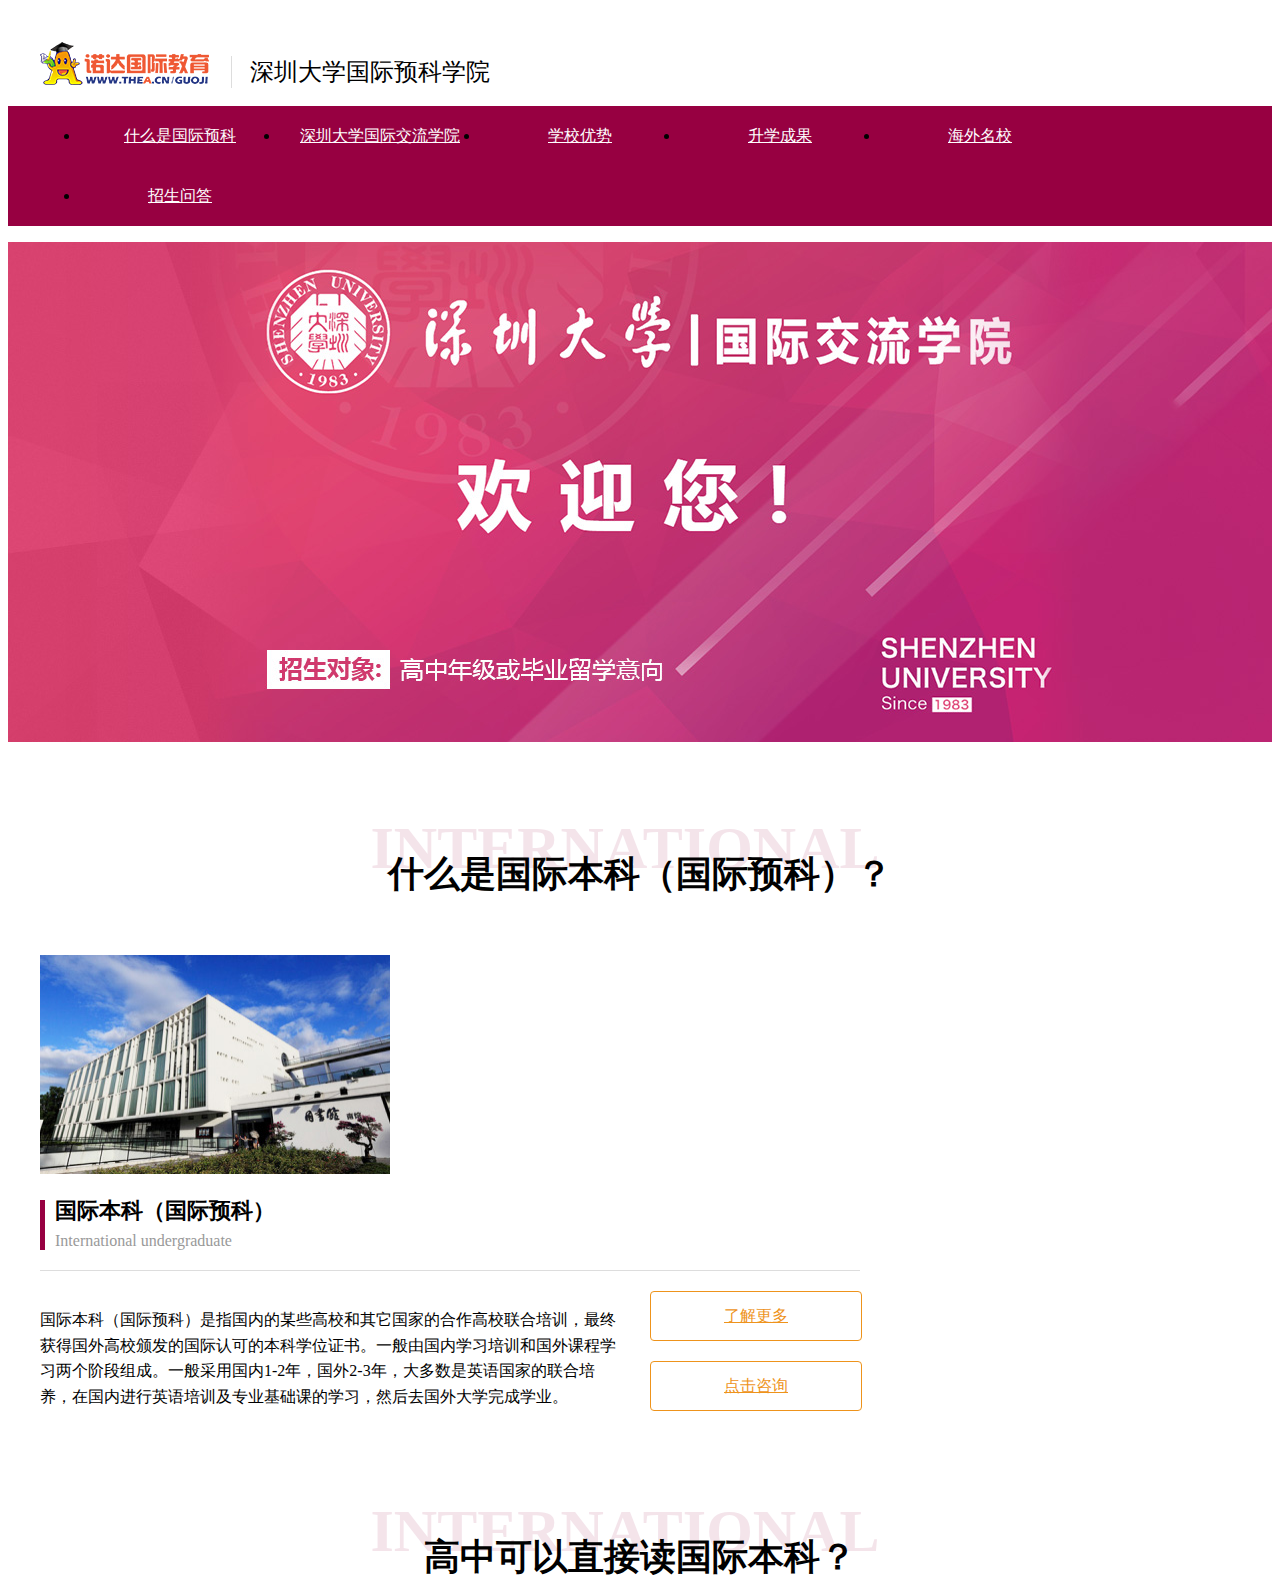
==== index.html @ 405f4e69 "first commit" ====
<!DOCTYPE html>
<html lang="en">

<head>
  <meta charset="UTF-8">
  <meta http-equiv="X-UA-Compatible" content="IE=edge,chrome=1" />
  <meta name="renderer" content="webkit" />
  <title>深圳大学国际预科学院</title>

  <link rel="stylesheet" type="text/css" href="https://img.thea.cn/public/css/base.css">
  <link rel="stylesheet" href="css/index.css">

</head>

<body>
  <div class="header defaults_dataid" data-id="2-0-30-0-0-0-1-深圳MBA研修">
    <div class="wrap">
      <h1 class="h1">
        <img src="images/logo.png" alt="诺达">
      </h1>
      <span class="sublogo">深圳大学国际预科学院</span>
    </div>
  </div>
  <div class="nav">
    <div class="wrap">
      <ul>
        <li><a href="">什么是国际预科</a></li>
        <li><a href="">深圳大学国际交流学院</a></li>
        <li><a href="">学校优势</a></li>
        <li><a href="">升学成果</a></li>
        <li><a href="">海外名校</a></li>
        <li><a href="">招生问答</a></li>
      </ul>
    </div>
  </div>
  <div class="banner">
    <a href="javascript:void(0)" onclick="ECHATCustomMiniChat()" 
    style="background: url(images/banner.jpg) center;"></a>
  </div>
  <div class="intro wrap">
    <div class="title">
      <div class="en">INTERNATIONAL</div>
      <div class="cn">什么是国际本科（国际预科）？</div>
    </div>
    <div class="i-cont">
      <div class="fl">
        <img src="images/bg_1.jpg" alt="简介" class="bg">
      </div>
      <div class="fr">
        <div class="c-name">
          <p>国际本科（国际预科）</p>
          <span>International undergraduate</span>
        </div>
        <div class="c-detail">
          <p>
            国际本科（国际预科）是指国内的某些高校和其它国家的合作高校联合培训，最终获得国外高校颁发的国际认可的本科学位证书。一般由国内学习培训和国外课程学习两个阶段组成。一般采用国内1-2年，国外2-3年，大多数是英语国家的联合培养，在国内进行英语培训及专业基础课的学习，然后去国外大学完成学业。
          </p>
          <div class="btn-wrap">
            <a href="">了解更多</a>
            <a href="">点击咨询</a>
          </div>
        </div>
      </div>
    </div>
  </div>
  <div class="edu wrap">
    <div class="title">
      <div class="en">INTERNATIONAL</div>
      <div class="cn">高中可以直接读国际本科？</div>
    </div>
  </div>
</body>

</html>
---- css/index.css ----
input, select { font-family: "Microsoft YaHei"; border: 0; }

input[type="submit"] { cursor: pointer; font-family: "Microsoft YaHei"; }

input[type="text"], select { appearance: none; -moz-appearance: none; -webkit-appearance: none; }
input[type="text"]::-webkit-input-placeholder, select::-webkit-input-placeholder { color: #999; font-size: inherit; }
input[type="text"]:-moz-placeholder, select:-moz-placeholder { color: #999; font-size: inherit; }
input[type="text"]::-moz-placeholder, select::-moz-placeholder { color: #999; font-size: inherit; }
input[type="text"]:-ms-input-placeholder, select:-ms-input-placeholder { color: #999; font-size: inherit; }

p { line-height: 1.6; }

.nav ul, .intro .i-cont { zoom: 1; }
.nav ul:after, .intro .i-cont:after { clear: both; }
.nav ul:before, .intro .i-cont:before, .nav ul:after, .intro .i-cont:after { content: ""; display: table; }

.h1, .sublogo { display: inline-block; *zoom: 1; *display: inline; }

body { font-size: 16px; }

.wrap { width: 1200px; margin: 0 auto; }

.header { height: 82px; }

.h1 { padding-top: 13px; vertical-align: middle; }

.sublogo { margin-top: 22px; margin-left: 18px; padding-left: 18px; font-size: 24px; border-left: 1px solid #ddd; vertical-align: middle; }

.nav { background: #970041; }
.nav li { float: left; }
.nav a { display: block; width: 200px; height: 60px; line-height: 60px; color: #fff; text-align: center; }
.nav a:hover { background-color: #b60b55; }

.banner a { display: block; height: 500px; }

.title { position: relative; height: 67px; font-weight: bold; text-align: center; }
.title .en { padding-right: 30px; font-size: 60px; line-height: 40px; color: #970041; opacity: 0.1; }
.title .cn { position: absolute; left: 0; right: 0; top: 28px; margin: auto; font-size: 36px; line-height: 36px; }

.btn-wrap { height: 48px; line-height: 48px; font-size: 16px; text-align: center; }
.btn-wrap a { color: #ee931b; }
.btn-wrap a:hover { background-color: #ee931b; color: #fff; }

.intro { padding: 86px 0; }
.intro .i-cont { padding-top: 60px; }
.intro .i-cont .bg { width: 350px; height: 219px; margin-right: 30px; }
.intro .i-cont .fr { width: 820px; }
.intro .i-cont .c-name { padding-left: 10px; border-left: 5px solid #970041; }
.intro .i-cont .c-name p { font-size: 22px; line-height: 22px; margin-bottom: 10px; font-weight: bold; }
.intro .i-cont .c-name span { line-height: 16px; color: #999999; }
.intro .i-cont .c-detail { padding-top: 20px; margin-top: 20px; border-top: 1px solid #ddd; }
.intro .i-cont .c-detail p { float: left; width: 576px; }
.intro .i-cont .c-detail .btn-wrap { float: right; width: 210px; }
.intro .i-cont .c-detail .btn-wrap a { display: block; width: 100%; margin-bottom: 20px; border-radius: 4px; border: solid 1px #ee931b; }

/*# sourceMappingURL=index.css.map */
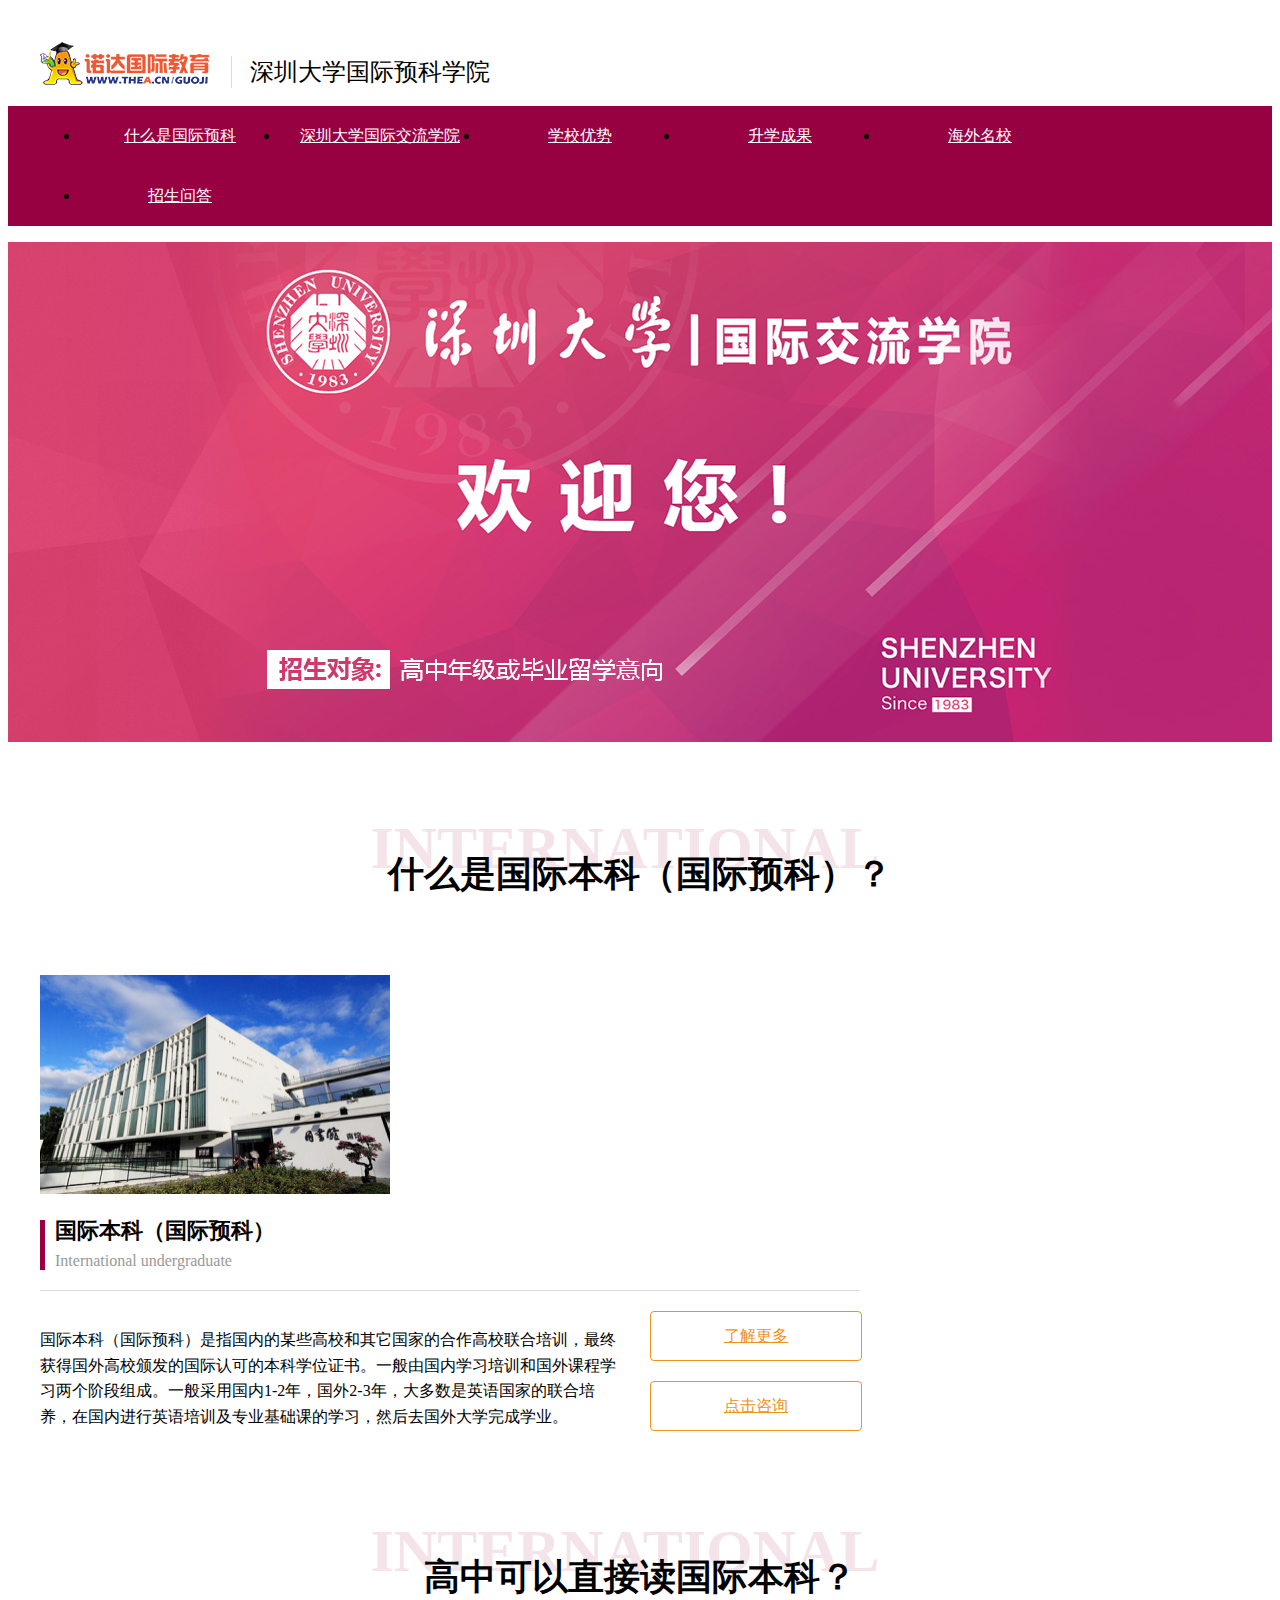
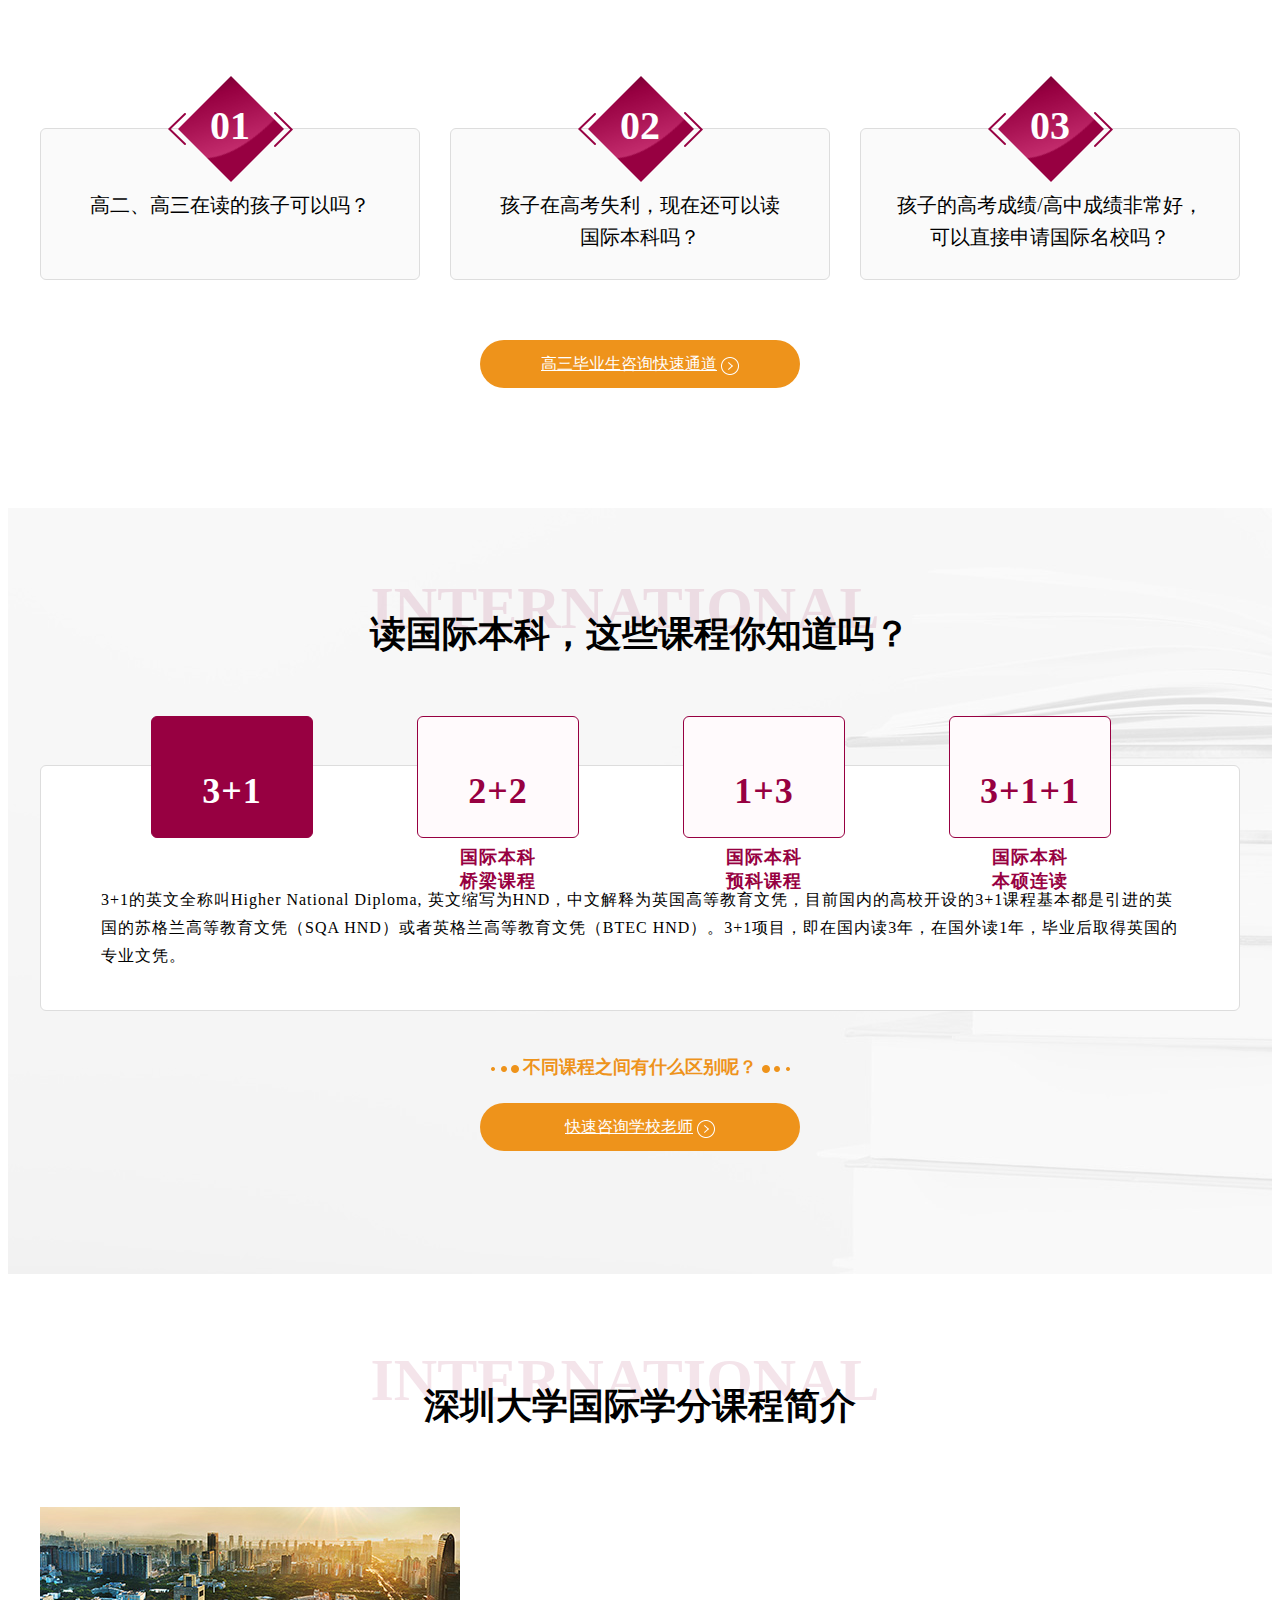
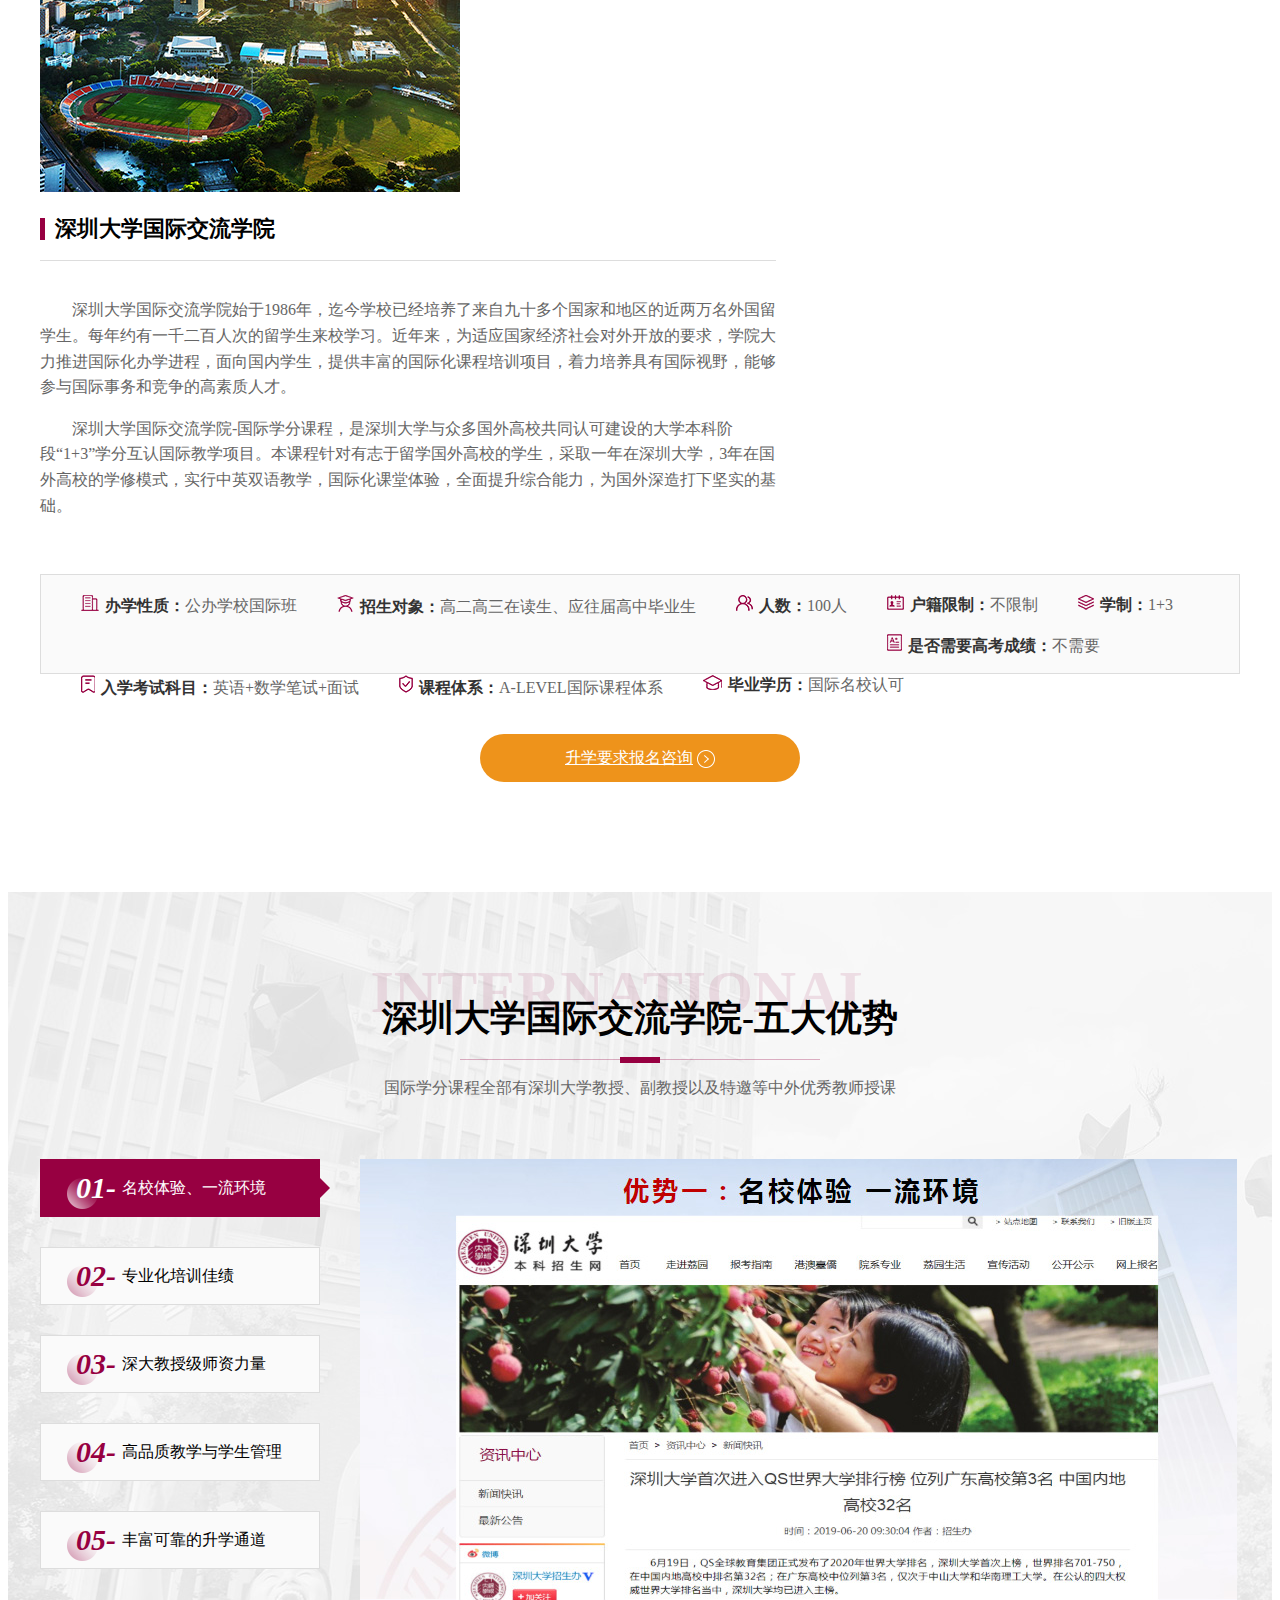
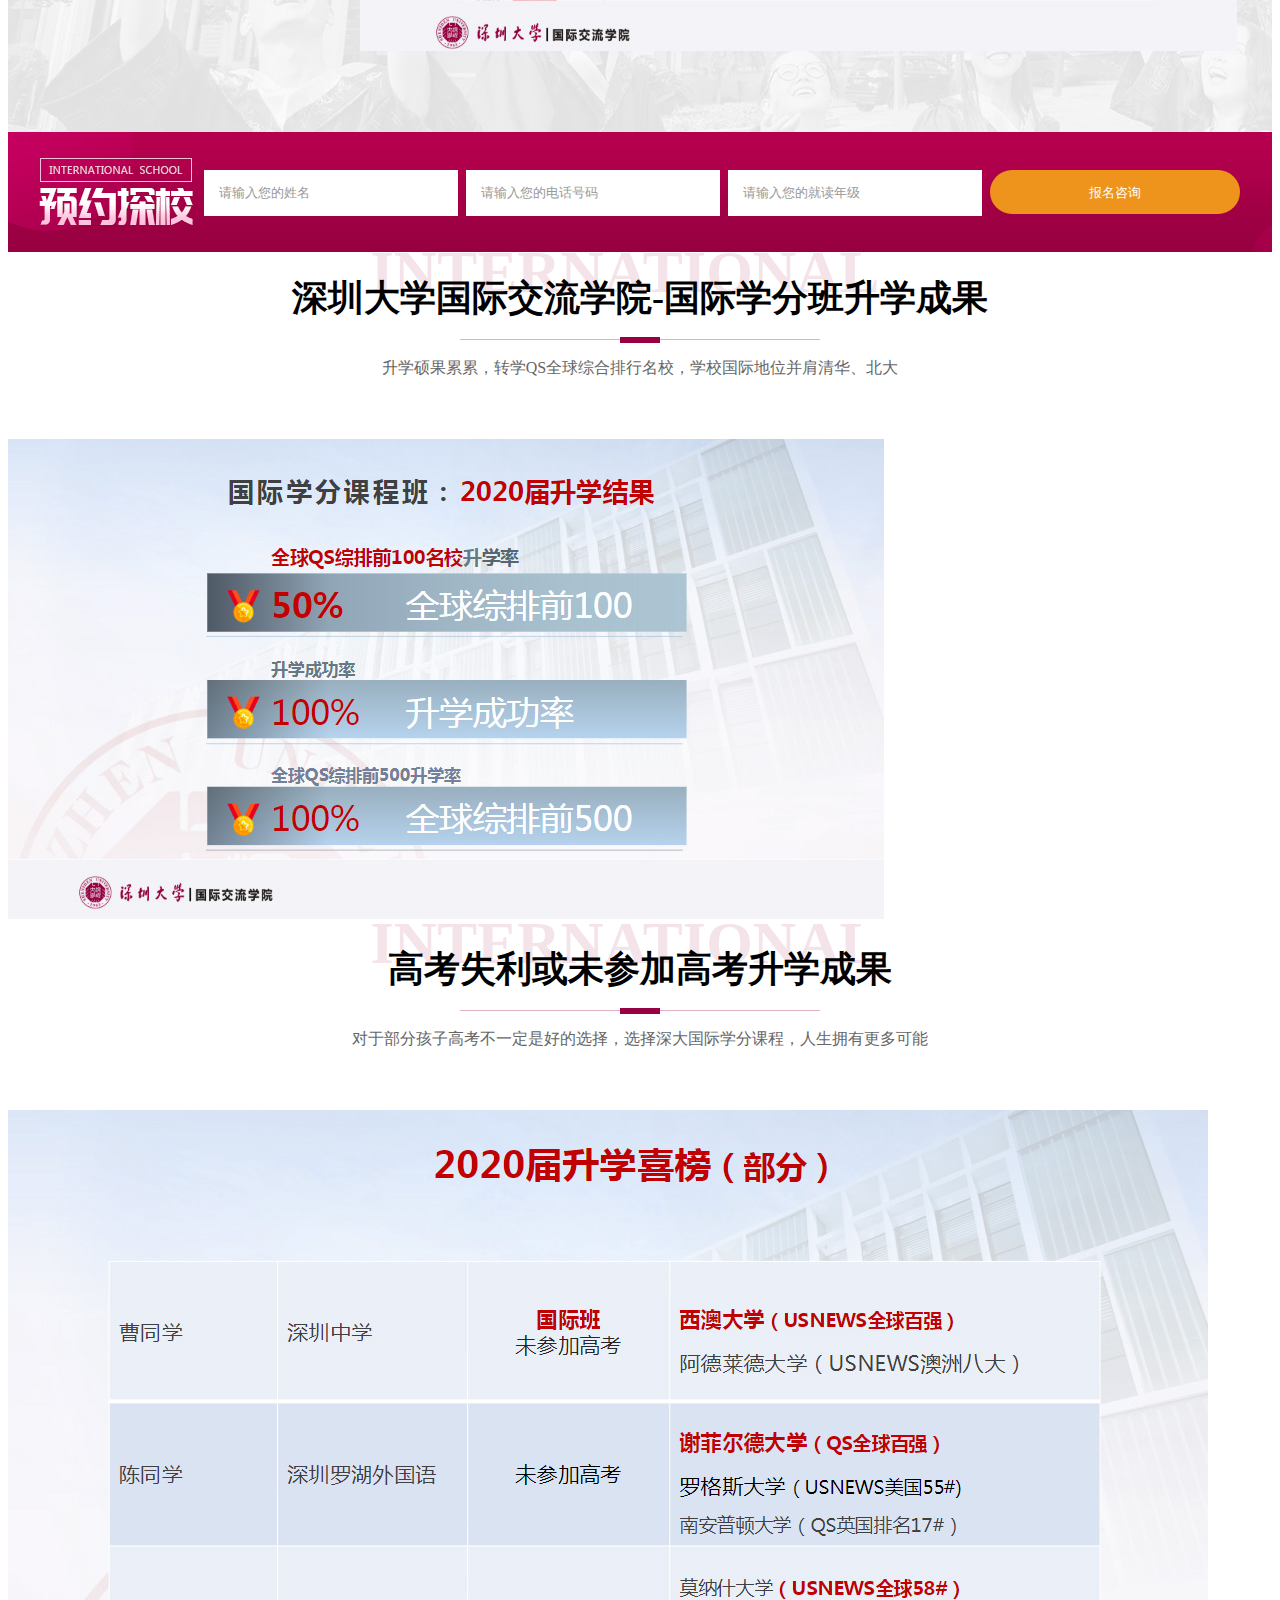
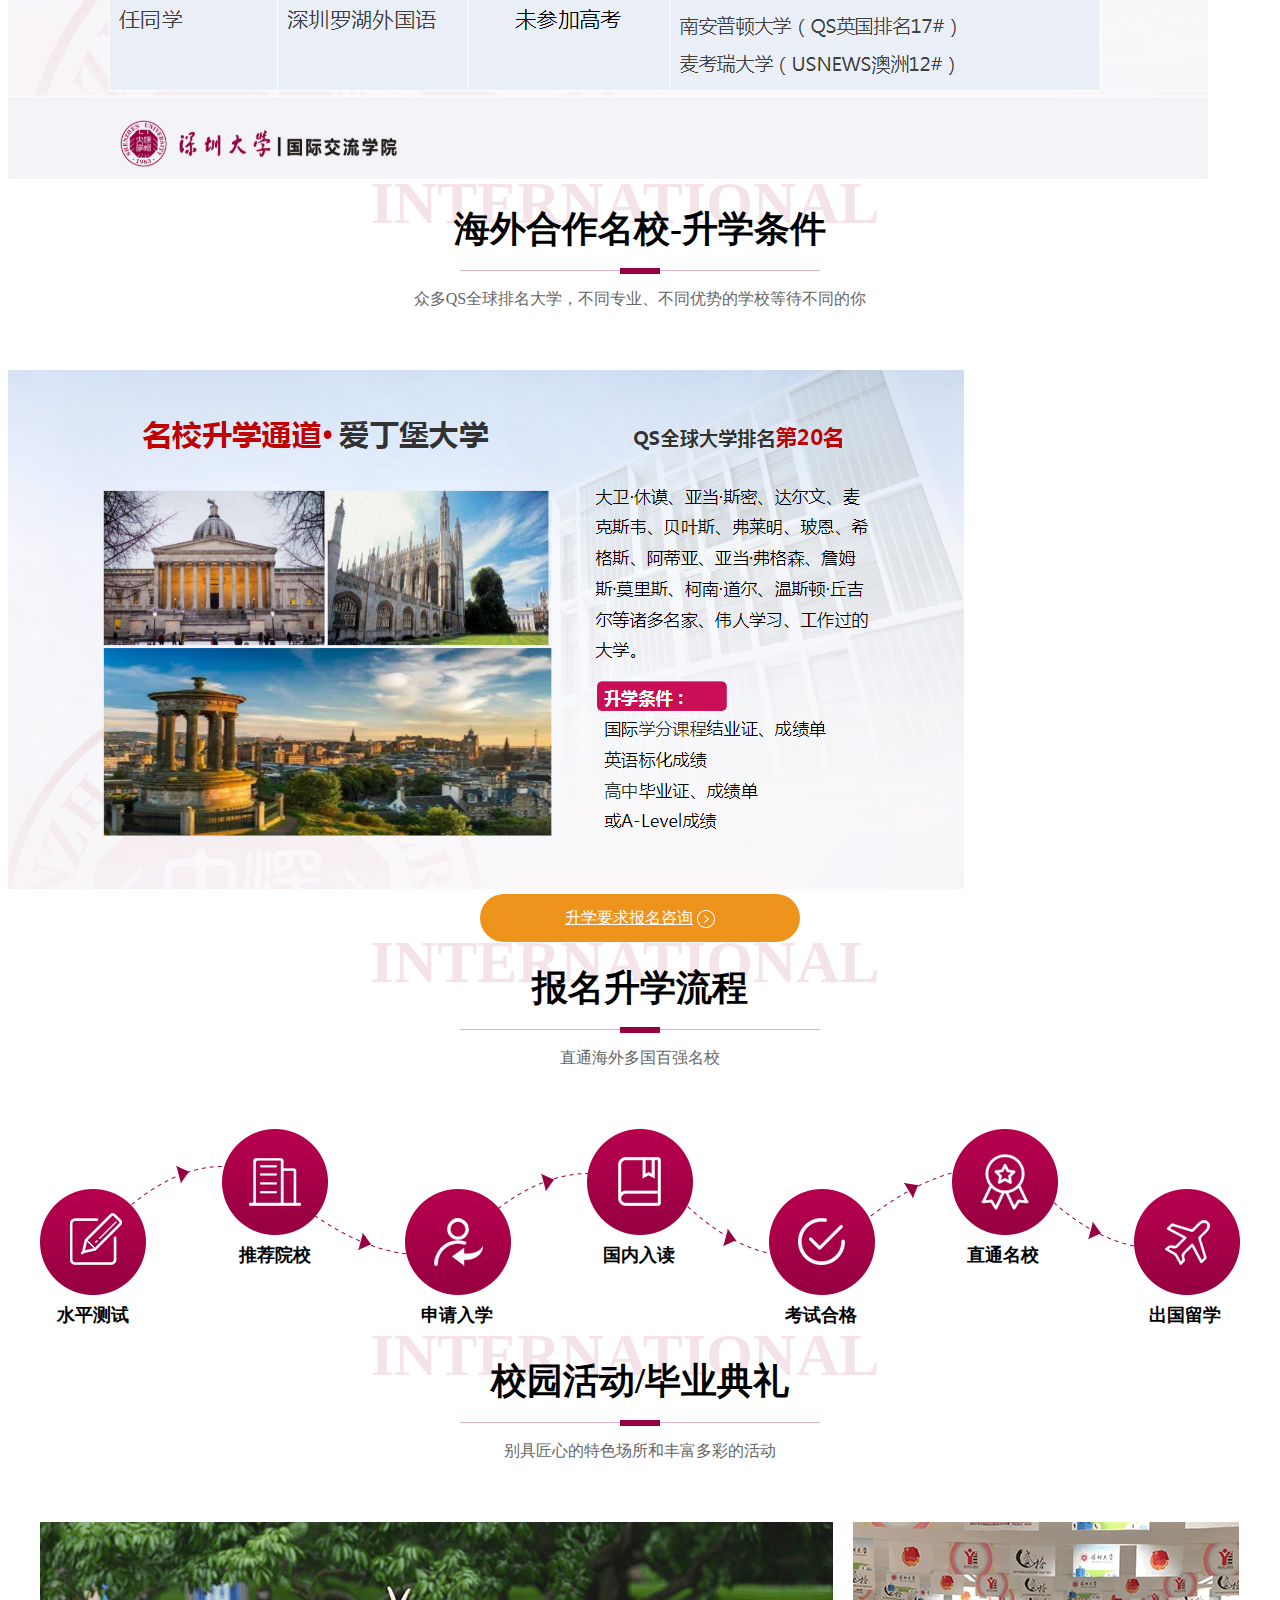
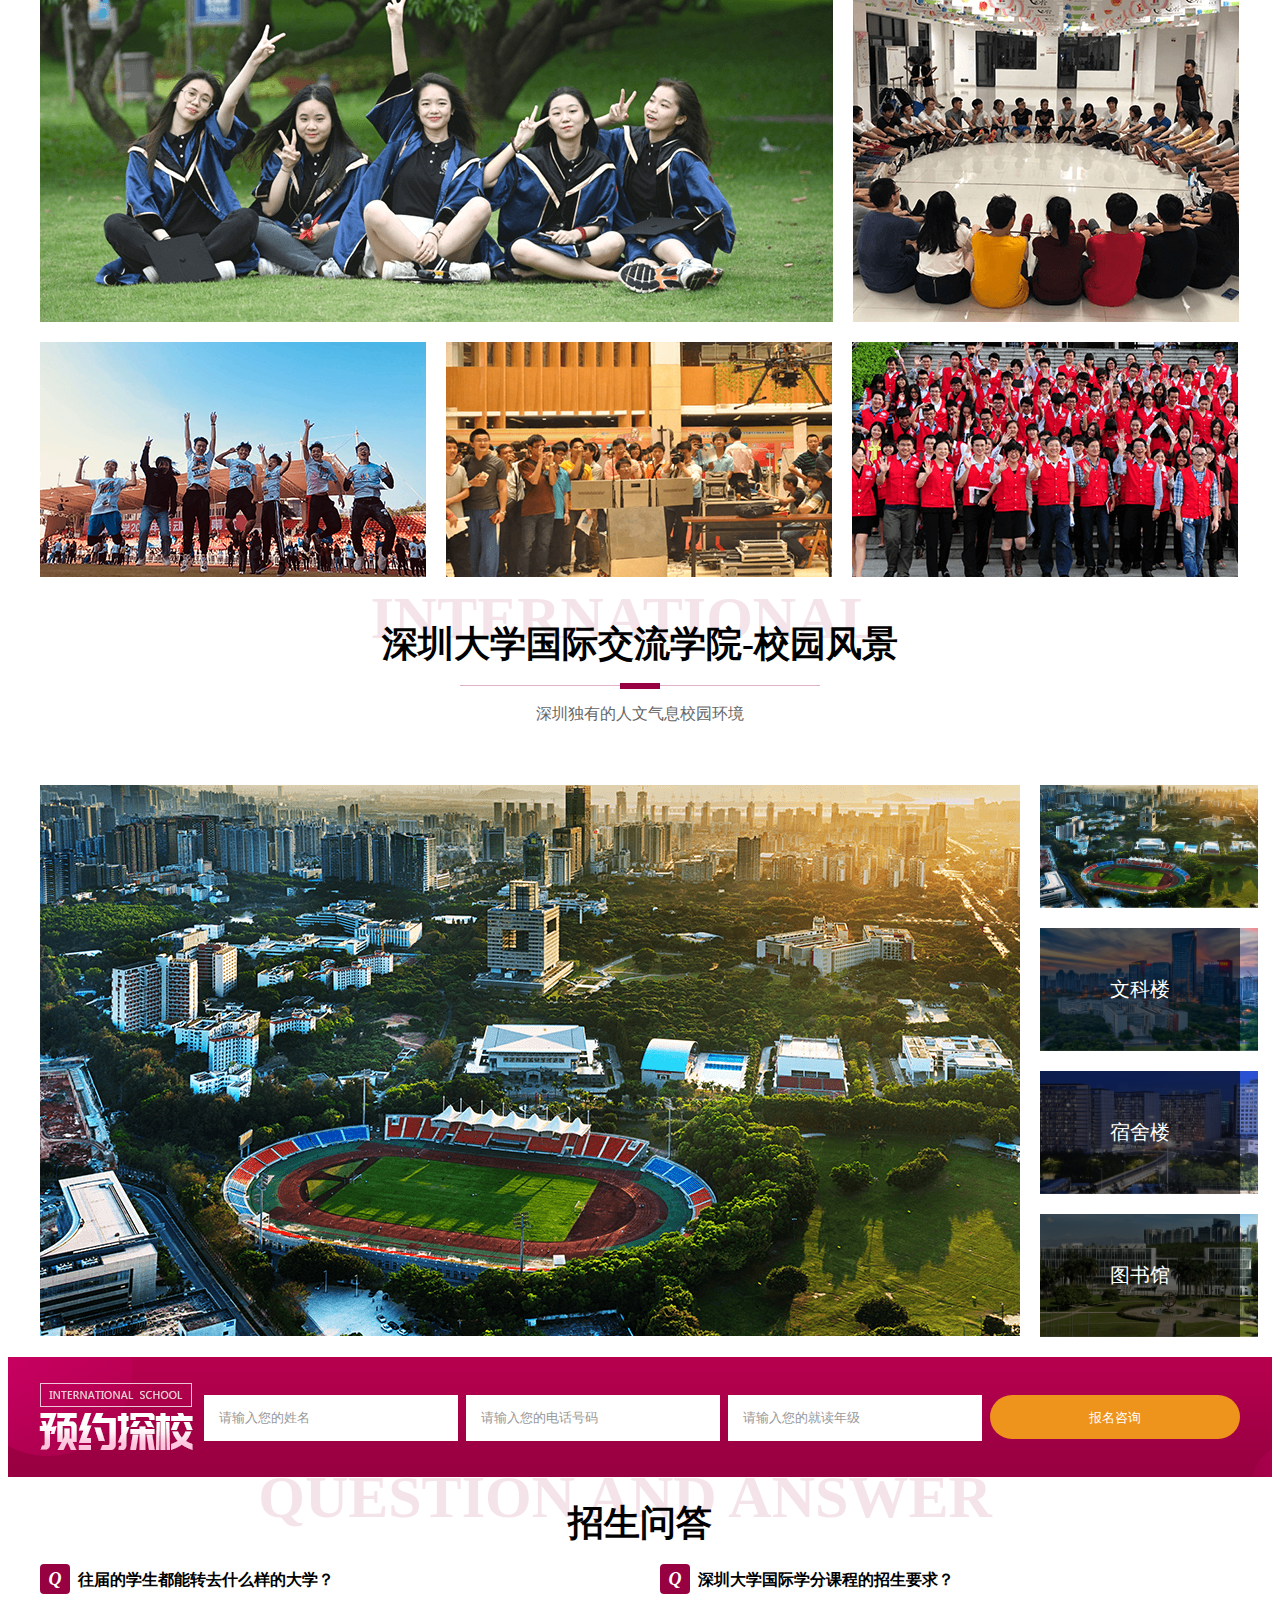
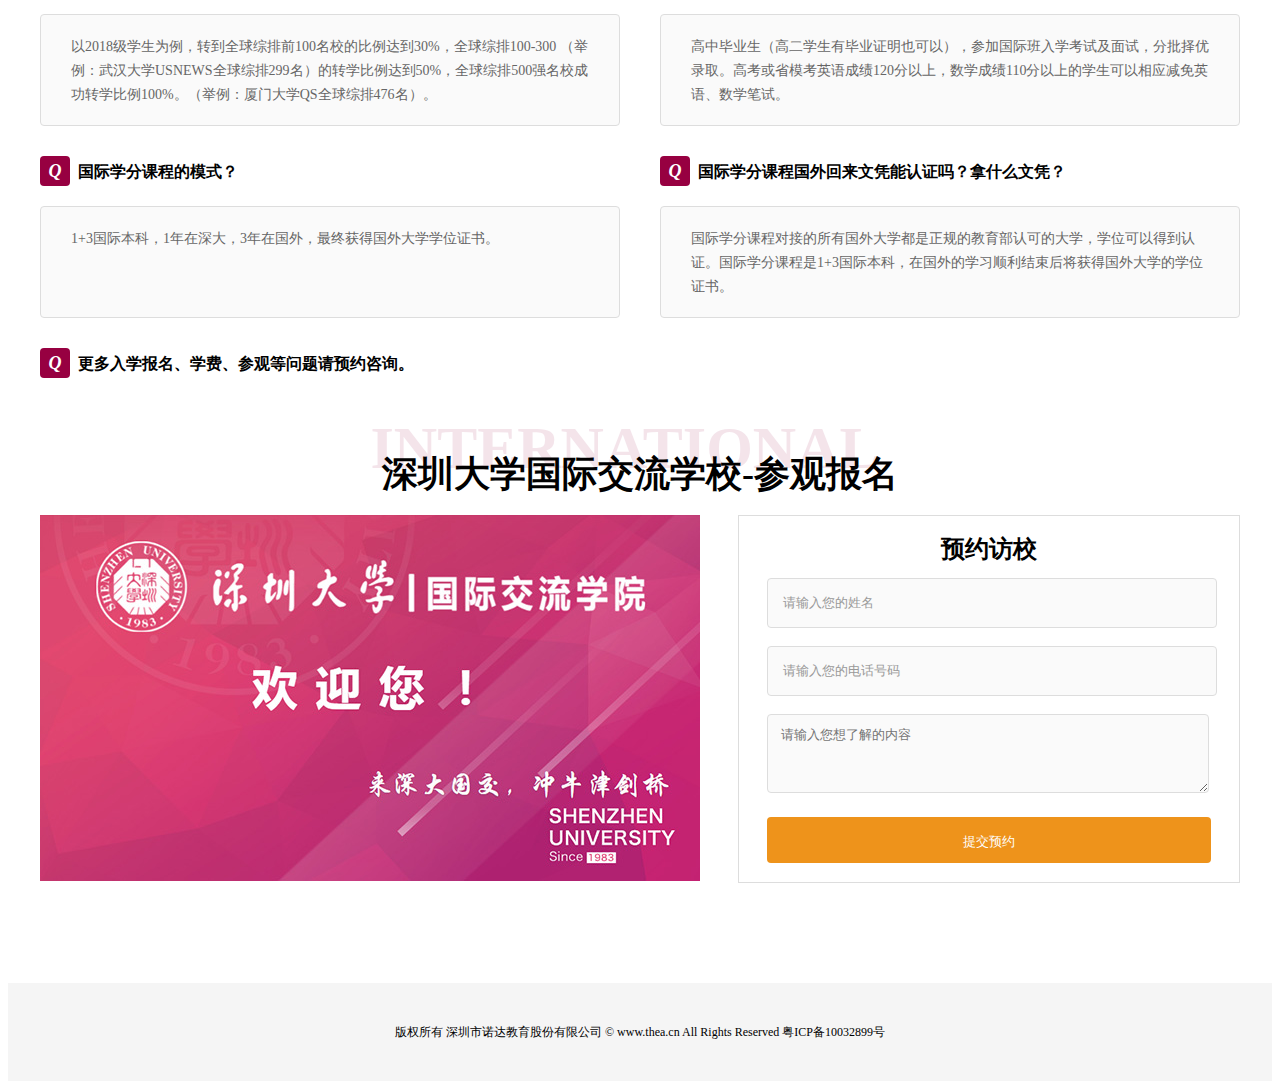
==== commit 734d1afa: "finished static page" ====
--- a/index.html
+++ b/index.html
@@ -68,6 +68,264 @@
       <div class="en">INTERNATIONAL</div>
       <div class="cn">高中可以直接读国际本科？</div>
     </div>
+    <div class="e-cont">
+      <div class="c-item"><i class="num">01</i>高二、高三在读的孩子可以吗？</div>
+      <div class="c-item"><i class="num">02</i>孩子在高考失利，现在还可以读<br/>国际本科吗？</div>
+      <div class="c-item"><i class="num">03</i>孩子的高考成绩/高中成绩非常好，<br/>可以直接申请国际名校吗？</div>
+    </div>
+    <div class="btn-wrap">
+      <a href="">高三毕业生咨询快速通道<i></i></a>
+    </div>
+  </div>
+  <div class="courses">
+    <div class="wrap">
+      <div class="title">
+        <div class="en">INTERNATIONAL</div>
+        <div class="cn">读国际本科，这些课程你知道吗？</div>
+      </div>
+      <div class="c-cont">
+        <div class="tab-head">
+          <div class="h-item on"><p>3+1</p>国际本科</div>
+          <div class="h-item"><p>2+2</p>国际本科<br/>桥梁课程</div>
+          <div class="h-item"><p>1+3</p>国际本科<br/>预科课程</div>
+          <div class="h-item"><p>3+1+1</p>国际本科<br/>本硕连读</div>
+        </div>
+        <div class="c-item on">
+          3+1的英文全称叫Higher National Diploma, 英文缩写为HND，中文解释为英国高等教育文凭，目前国内的高校开设的3+1课程基本都是引进的英国的苏格兰高等教育文凭（SQA HND）或者英格兰高等教育文凭（BTEC HND）。3+1项目，即在国内读3年，在国外读1年，毕业后取得英国的专业文凭。
+        </div>
+        <div class="c-item">
+          2+2留学是各高校通过校际交流合作开办的转学分课程，学生先在国内大学读两年，再转到海外院校读两年，再海外学习两年专业课并取得海外大学学士学位，回国后所获学位可由教育部留学服务中心进行认证。
+        </div>
+        <div class="c-item">
+          即在国内读1年国外大学认可的国际预科，然后出国读本科，获得一个完整的国外本科学历。学生在国内读完预科课程，出国后可以直升大一，在申请学校是所受的限制少。专业不受限制。
+        </div>
+        <div class="c-item">
+          3+2本硕连读课程采用外国高校广泛认可的课程体系与教学计划，分国内三年、国外两年两个阶段完成学习，国外合作院校均为中外学历互认的公立大学，且国内承办学校大都为全国重点院校。三年国内课程结束且成绩合格的学生将赴外国攻读本科最后一年课程。本科毕业后继续攻读硕士课程，毕业成绩合格获硕士学位。
+        </div>
+      </div>
+      <div class="c-diff">
+        <img src="images/t-l.png" alt="">
+        不同课程之间有什么区别呢？
+        <img src="images/t-r.png" alt="">
+      </div>
+      <div class="btn-wrap">
+        <a href="">快速咨询学校老师<i></i></a>
+      </div>
+    </div>
+  </div>
+  <div class="course-info wrap">
+    <div class="title">
+      <div class="en">INTERNATIONAL</div>
+      <div class="cn">深圳大学国际学分课程简介</div>
+    </div>
+    <div class="i-cont">
+      <div class="fl">
+        <img src="images/bg_4.jpg" alt="简介" class="bg">
+      </div>
+      <div class="fr">
+        <div class="c-name">
+          <p>深圳大学国际交流学院</p>
+        </div>
+        <div class="c-history">
+          <p>
+            深圳大学国际交流学院始于1986年，迄今学校已经培养了来自九十多个国家和地区的近两万名外国留学生。每年约有一千二百人次的留学生来校学习。近年来，为适应国家经济社会对外开放的要求，学院大力推进国际化办学进程，面向国内学生，提供丰富的国际化课程培训项目，着力培养具有国际视野，能够参与国际事务和竞争的高素质人才。
+          </p>
+          <p>
+            深圳大学国际交流学院-国际学分课程，是深圳大学与众多国外高校共同认可建设的大学本科阶段“1+3”学分互认国际教学项目。本课程针对有志于留学国外高校的学生，采取一年在深圳大学，3年在国外高校的学修模式，实行中英双语教学，国际化课堂体验，全面提升综合能力，为国外深造打下坚实的基础。
+          </p>
+        </div>
+      </div>
+    </div>
+    <div class="i-detail">
+      <div class="d-item"><img src="images/icon_2.png" alt=""><span>办学性质：</span>公办学校国际班</div>
+      <div class="d-item"><img src="images/icon_3.png" alt=""><span>招生对象：</span>高二高三在读生、应往届高中毕业生</div>
+      <div class="d-item"><img src="images/icon_4.png" alt=""><span>人数：</span>100人</div>
+      <div class="d-item"><img src="images/icon_5.png" alt=""><span>户籍限制：</span>不限制</div>
+      <div class="d-item"><img src="images/icon_6.png" alt=""><span>学制：</span>1+3</div>
+      <div class="d-item"><img src="images/icon_7.png" alt=""><span>是否需要高考成绩：</span>不需要</div>
+      <div class="d-item"><img src="images/icon_8.png" alt=""><span>入学考试科目：</span>英语+数学笔试+面试</div>
+      <div class="d-item"><img src="images/icon_9.png" alt=""><span>课程体系：</span>A-LEVEL国际课程体系</div>
+      <div class="d-item"><img src="images/icon_10.png" alt=""><span>毕业学历：</span>国际名校认可</div>
+    </div>
+    <div class="btn-wrap">
+      <a href="">升学要求报名咨询<i></i></a>
+    </div>
+  </div>
+  <div class="strength">
+    <div class="wrap">
+      <div class="title">
+        <div class="en">INTERNATIONAL</div>
+        <div class="cn">深圳大学国际交流学院-五大优势</div>
+      </div>
+      <div class="line"><span></span></div>
+      <div class="subtitle">国际学分课程全部有深圳大学教授、副教授以及特邀等中外优秀教师授课</div>
+      <div class="s-cont">
+        <div class="tab-head">
+          <div class="h-item on"><span>01-</span>名校体验、一流环境</div>
+          <div class="h-item"><span>02-</span>专业化培训佳绩</div>
+          <div class="h-item"><span>03-</span>深大教授级师资力量</div>
+          <div class="h-item"><span>04-</span>高品质教学与学生管理</div>
+          <div class="h-item"><span>05-</span>丰富可靠的升学通道</div>
+        </div>
+        <div class="c-item on"><img src="images/s_1.jpg" alt=""></div>
+        <div class="c-item"><img src="images/s_2.jpg" alt=""></div>
+        <div class="c-item"><img src="images/s_3.jpg" alt=""></div>
+        <div class="c-item"><img src="images/s_4.jpg" alt=""></div>
+        <div class="c-item"><img src="images/s_5.jpg" alt=""></div>
+      </div>
+    </div>
+  </div>
+  <div class="apply">
+    <div class="wrap">
+      <form class="sign-in">
+        <input type="text" placeholder="请输入您的姓名" class="user-name">
+        <input type="text" placeholder="请输入您的电话号码" class="user-tel">
+        <input type="text" placeholder="请输入您的就读年级" class="user-con">
+        <input type="submit" value="报名咨询">
+      </form>
+    </div>
+  </div>
+  <div class="result">
+    <div class="title">
+      <div class="en">INTERNATIONAL</div>
+      <div class="cn">深圳大学国际交流学院-国际学分班升学成果</div>
+    </div>
+    <div class="line"><span></span></div>
+    <div class="subtitle">升学硕果累累，转学QS全球综合排行名校，学校国际地位并肩清华、北大</div>
+    <img src="images/sx_1.jpg" alt="">
+  </div>
+  <div class="result">
+    <div class="title">
+      <div class="en">INTERNATIONAL</div>
+      <div class="cn">高考失利或未参加高考升学成果</div>
+    </div>
+    <div class="line"><span></span></div>
+    <div class="subtitle">对于部分孩子高考不一定是好的选择，选择深大国际学分课程，人生拥有更多可能</div>
+    <img src="images/sx_4.jpg" alt="">
+  </div>
+  <div class="result">
+    <div class="title">
+      <div class="en">INTERNATIONAL</div>
+      <div class="cn">海外合作名校-升学条件</div>
+    </div>
+    <div class="line"><span></span></div>
+    <div class="subtitle">众多QS全球排名大学，不同专业、不同优势的学校等待不同的你</div>
+    <img src="images/a_1.jpg" alt="">
+    <div class="btn-wrap">
+      <a href="">升学要求报名咨询<i></i></a>
+    </div>
+  </div>
+  <div class="process wrap">
+    <div class="title">
+      <div class="en">INTERNATIONAL</div>
+      <div class="cn">报名升学流程</div>
+    </div>
+    <div class="line"><span></span></div>
+    <div class="subtitle">直通海外多国百强名校</div>
+    <div class="p-cont">
+      <div class="c-item">水平测试</div>
+      <div class="c-item">推荐院校</div>
+      <div class="c-item">申请入学</div>
+      <div class="c-item">国内入读</div>
+      <div class="c-item">考试合格</div>
+      <div class="c-item">直通名校</div>
+      <div class="c-item">出国留学</div>
+    </div>
+  </div>
+  <div class="graduate wrap">
+    <div class="title">
+      <div class="en">INTERNATIONAL</div>
+      <div class="cn">校园活动/毕业典礼</div>
+    </div>
+    <div class="line"><span></span></div>
+    <div class="subtitle">别具匠心的特色场所和丰富多彩的活动</div>
+    <div class="g-cont">
+      <img src="images/g_1.png" alt="">
+      <img src="images/g_2.png" alt="">
+      <img src="images/g_3.png" alt="">
+      <img src="images/g_4.png" alt="">
+      <img src="images/g_5.png" alt="">
+    </div>
+  </div>
+  <div class="campus wrap">
+    <div class="title">
+      <div class="en">INTERNATIONAL</div>
+      <div class="cn">深圳大学国际交流学院-校园风景</div>
+    </div>
+    <div class="line"><span></span></div>
+    <div class="subtitle">深圳独有的人文气息校园环境</div>
+    <div class="s-cont">
+      <div class="c-item on"><img src="images/c_1.png" alt=""></div>
+      <div class="c-item"><img src="images/c_2.png" alt=""></div>
+      <div class="c-item"><img src="images/c_3.png" alt=""></div>
+      <div class="c-item"><img src="images/c_4.png" alt=""></div>
+      <div class="tab-head">
+        <div class="h-item on"><img src="images/c_1.png" alt=""><span>深大全景图</span></div>
+        <div class="h-item"><img src="images/c_2.png" alt=""><span>文科楼</span></div>
+        <div class="h-item"><img src="images/c_3.png" alt=""><span>宿舍楼</span></div>
+        <div class="h-item"><img src="images/c_4.png" alt=""><span>图书馆</span></div>
+      </div>
+    </div>
+  </div>
+  <div class="apply">
+    <div class="wrap">
+      <form class="sign-in">
+        <input type="text" placeholder="请输入您的姓名" class="user-name">
+        <input type="text" placeholder="请输入您的电话号码" class="user-tel">
+        <input type="text" placeholder="请输入您的就读年级" class="user-con">
+        <input type="submit" value="报名咨询">
+      </form>
+    </div>
+  </div>
+  <div class="ask wrap">
+    <div class="title">
+      <div class="en">QUESTION AND ANSWER</div>
+      <div class="cn">招生问答</div>
+    </div>
+    <div class="ask-cont">
+      <div class="c-item">
+        <div class="i-q"><em>Q</em>往届的学生都能转去什么样的大学？</div>
+        <div class="i-an">以2018级学生为例，转到全球综排前100名校的比例达到30%，全球综排100-300 （举例：武汉大学USNEWS全球综排299名）的转学比例达到50%，全球综排500强名校成功转学比例100%。（举例：厦门大学QS全球综排476名）。</div>
+      </div>
+      <div class="c-item">
+        <div class="i-q"><em>Q</em>深圳大学国际学分课程的招生要求？</div>
+        <div class="i-an">高中毕业生（高二学生有毕业证明也可以），参加国际班入学考试及面试，分批择优录取。高考或省模考英语成绩120分以上，数学成绩110分以上的学生可以相应减免英语、数学笔试。</div>
+      </div>
+      <div class="c-item">
+        <div class="i-q"><em>Q</em>国际学分课程的模式？</div>
+        <div class="i-an">1+3国际本科，1年在深大，3年在国外，最终获得国外大学学位证书。</div>
+      </div>
+      <div class="c-item">
+        <div class="i-q"><em>Q</em>国际学分课程国外回来文凭能认证吗？拿什么文凭？</div>
+        <div class="i-an">国际学分课程对接的所有国外大学都是正规的教育部认可的大学，学位可以得到认证。国际学分课程是1+3国际本科，在国外的学习顺利结束后将获得国外大学的学位证书。</div>
+      </div>
+      <div class="c-item">
+        <div class="i-q"><em>Q</em>更多入学报名、学费、参观等问题请预约咨询。</div>
+      </div>
+    </div>
+  </div>
+  <div class="visit wrap">
+    <div class="title">
+      <div class="en">INTERNATIONAL</div>
+      <div class="cn">深圳大学国际交流学校-参观报名</div>
+    </div>
+    <div class="v-cont">
+      <div class="c-l">
+        <img src="images/jl.jpg" alt="">
+      </div>
+      <div class="c-r">
+        <div class="r-title">预约访校</div>
+        <div class="sign-in">
+          <input type="text" placeholder="请输入您的姓名" class="user-name">
+          <input type="text" placeholder="请输入您的电话号码" class="user-tel">
+          <textarea placeholder="请输入您想了解的内容" class="user-con"></textarea>
+          <input type="submit" value="提交预约">
+        </div>
+      </div>
+    </div>
+  </div>
+  <div class="footer">
+    <p>版权所有  深圳市诺达教育股份有限公司 © www.thea.cn All Rights Reserved  粤ICP备10032899号</p>
   </div>
 </body>
 
--- a/css/index.css
+++ b/css/index.css
@@ -10,11 +10,11 @@
 
 p { line-height: 1.6; }
 
-.nav ul, .intro .i-cont { zoom: 1; }
-.nav ul:after, .intro .i-cont:after { clear: both; }
-.nav ul:before, .intro .i-cont:before, .nav ul:after, .intro .i-cont:after { content: ""; display: table; }
+.nav ul, .intro .i-cont, .edu .e-cont, .course-info .i-cont, .course-info .i-detail, .strength .s-cont, .process .p-cont, .graduate .g-cont, .campus .s-cont, .ask .ask-cont, .visit .v-cont { zoom: 1; }
+.nav ul:after, .intro .i-cont:after, .edu .e-cont:after, .course-info .i-cont:after, .course-info .i-detail:after, .strength .s-cont:after, .process .p-cont:after, .graduate .g-cont:after, .campus .s-cont:after, .ask .ask-cont:after, .visit .v-cont:after { clear: both; }
+.nav ul:before, .intro .i-cont:before, .edu .e-cont:before, .course-info .i-cont:before, .course-info .i-detail:before, .strength .s-cont:before, .process .p-cont:before, .graduate .g-cont:before, .campus .s-cont:before, .ask .ask-cont:before, .visit .v-cont:before, .nav ul:after, .intro .i-cont:after, .edu .e-cont:after, .course-info .i-cont:after, .course-info .i-detail:after, .strength .s-cont:after, .process .p-cont:after, .graduate .g-cont:after, .campus .s-cont:after, .ask .ask-cont:after, .visit .v-cont:after { content: ""; display: table; }
 
-.h1, .sublogo { display: inline-block; *zoom: 1; *display: inline; }
+.h1, .sublogo, .btn-wrap a, .btn-wrap a i, .courses .c-cont .tab-head .h-item, .ask .ask-cont .c-item .i-q em { display: inline-block; *zoom: 1; *display: inline; }
 
 body { font-size: 16px; }
 
@@ -33,13 +33,13 @@
 
 .banner a { display: block; height: 500px; }
 
-.title { position: relative; height: 67px; font-weight: bold; text-align: center; }
+.title { position: relative; height: 67px; font-weight: bold; text-align: center; margin-bottom: 20px; }
 .title .en { padding-right: 30px; font-size: 60px; line-height: 40px; color: #970041; opacity: 0.1; }
 .title .cn { position: absolute; left: 0; right: 0; top: 28px; margin: auto; font-size: 36px; line-height: 36px; }
 
 .btn-wrap { height: 48px; line-height: 48px; font-size: 16px; text-align: center; }
-.btn-wrap a { color: #ee931b; }
-.btn-wrap a:hover { background-color: #ee931b; color: #fff; }
+.btn-wrap a { width: 320px; height: 48px; background-color: #ee931b; color: #fff; border-radius: 24px; }
+.btn-wrap a i { width: 18px; height: 18px; margin-left: 4px; background: url(../images/icon_1.png) no-repeat; vertical-align: middle; }
 
 .intro { padding: 86px 0; }
 .intro .i-cont { padding-top: 60px; }
@@ -51,6 +51,90 @@
 .intro .i-cont .c-detail { padding-top: 20px; margin-top: 20px; border-top: 1px solid #ddd; }
 .intro .i-cont .c-detail p { float: left; width: 576px; }
 .intro .i-cont .c-detail .btn-wrap { float: right; width: 210px; }
-.intro .i-cont .c-detail .btn-wrap a { display: block; width: 100%; margin-bottom: 20px; border-radius: 4px; border: solid 1px #ee931b; }
+.intro .i-cont .c-detail .btn-wrap a { display: block; width: 100%; margin-bottom: 20px; border-radius: 4px; background-color: #fff; border: solid 1px #ee931b; color: #ee931b; }
+.intro .i-cont .c-detail .btn-wrap a:hover { background-color: #ee931b; color: #fff; }
+
+.edu { padding-bottom: 120px; }
+.edu .e-cont { margin: 0 -30px 60px 0; padding-top: 110px; }
+.edu .e-cont .c-item { float: left; position: relative; padding-top: 60px; width: 378px; height: 90px; line-height: 32px; font-size: 20px; margin-right: 30px; background-color: #fafafa; border-radius: 6px; border: solid 1px #dddddd; text-align: center; }
+.edu .e-cont .c-item .num { position: absolute; left: 0; right: 0; top: -53px; margin: auto; width: 125px; height: 106px; line-height: 100px; font-size: 40px; font-style: normal; font-weight: bold; color: #ffffff; background: url(../images/bg_2.png) no-repeat; }
+
+.courses { padding: 80px 0 120px; height: 566px; background: url(../images/bg_3.jpg) no-repeat; }
+.courses .c-cont { position: relative; padding: 120px 60px 0 60px; height: 124px; line-height: 28px; margin-top: 110px; background-color: #ffffff; border-radius: 6px; border: solid 1px #dddddd; }
+.courses .c-cont .tab-head { position: absolute; top: -50px; text-align: center; }
+.courses .c-cont .tab-head .h-item { width: 160px; padding-top: 20px; height: 100px; margin: 0 50px; font-size: 18px; font-weight: bold; line-height: 24px; letter-spacing: 1px; background-color: #fffafc; border-radius: 6px; border: solid 1px #970041; color: #970041; cursor: pointer; vertical-align: middle; }
+.courses .c-cont .tab-head .h-item p { font-size: 36px; line-height: 36px; }
+.courses .c-cont .tab-head .h-item.on { background: #970041; color: #fff; }
+.courses .c-cont .c-item { display: none; line-height: 28px; letter-spacing: 1px; }
+.courses .c-cont .c-item.on { display: block; }
+.courses .c-diff { padding: 40px 0 20px; font-size: 18px; line-height: 32px; font-weight: bold; color: #ee931b; text-align: center; }
+.courses .c-diff img { vertical-align: middle; }
+
+.course-info { padding: 86px 0 110px; }
+.course-info .i-cont { padding: 60px 0 40px; }
+.course-info .i-cont .bg { width: 420px; height: 285px; margin-right: 30px; }
+.course-info .i-cont .fr { width: 736px; }
+.course-info .i-cont .c-name { padding-left: 10px; border-left: 5px solid #970041; }
+.course-info .i-cont .c-name p { font-size: 22px; line-height: 22px; margin-bottom: 10px; font-weight: bold; }
+.course-info .i-cont .c-name span { line-height: 16px; color: #999999; }
+.course-info .i-cont .c-history { padding-top: 20px; margin-top: 20px; border-top: 1px solid #ddd; color: #666666; }
+.course-info .i-cont .c-history p { text-indent: 2em; }
+.course-info .i-detail { padding: 20px 0 20px 40px; height: 58px; margin-bottom: 60px; border: solid 1px #dddddd; background-color: #fafafa; }
+.course-info .i-detail .d-item { float: left; padding-right: 40px; margin-bottom: 20px; line-height: 18px; color: #666666; }
+.course-info .i-detail .d-item img { margin-right: 6px; }
+.course-info .i-detail .d-item span { font-weight: bold; color: #333333; }
+
+.line { position: relative; width: 360px; height: 1px; background: rgba(151, 0, 65, 0.3); margin: 0 auto 18px; }
+.line span { position: absolute; left: 0; right: 0; top: -2px; margin: auto; width: 40px; height: 6px; background-color: #970041; }
+
+.subtitle { margin-bottom: 60px; color: #666666; text-align: center; }
+
+.strength { padding: 80px 0; height: 680px; background: url(../images/bg_5.jpg) no-repeat; }
+.strength .tab-head { float: left; width: 280px; margin-right: 40px; }
+.strength .tab-head .h-item { padding-left: 35px; height: 56px; line-height: 56px; margin-bottom: 30px; background: url(../images/c-nor.png) no-repeat 26px 18px #fafafa; border: solid 1px #dddddd; background-color: #fafafa; cursor: pointer; }
+.strength .tab-head .h-item span { margin-right: 6px; font-size: 30px; font-weight: bold; font-style: italic; color: #970041; vertical-align: bottom; }
+.strength .tab-head .h-item.on { background: url(../images/c-sel.png) no-repeat 26px 18px #970041; border: solid 1px #970041; color: #fff; position: relative; }
+.strength .tab-head .h-item.on::after { position: absolute; right: -22px; top: 0; bottom: 0; margin: auto; content: ""; width: 0; height: 0; border-width: 11px; border-style: solid; border-color: transparent transparent transparent #970041; }
+.strength .tab-head .h-item.on span { color: #fff; }
+.strength .c-item { display: none; float: left; width: 877px; height: 492px; }
+.strength .c-item.on { display: block; }
+
+.apply { height: 120px; background: url(../images/bg_6.png) no-repeat center; }
+.apply .sign-in { padding: 38px 0 0 160px; }
+.apply .sign-in input { width: 250px; height: 44px; line-height: 44px; margin-left: 4px; text-indent: 1em; background-color: #ffffff; }
+.apply .sign-in input[type="submit"] { text-indent: 0; background-color: #ee931b; border-radius: 22px; color: #fff; }
+
+.process .p-cont { margin-right: -74px; background: url(../images/p.png) no-repeat; }
+.process .p-cont .c-item { float: left; width: 106px; padding-top: 166px; height: 40px; line-height: 40px; margin-right: 76px; font-size: 18px; font-weight: bold; text-align: center; }
+.process .p-cont .c-item:nth-child(even) { padding-top: 106px; }
+
+.graduate .g-cont { margin-right: -20px; }
+.graduate .g-cont img { float: left; margin: 0 20px 20px 0; }
+
+.campus .c-item { display: none; float: left; width: 980; height: 552px; margin-right: 20px; }
+.campus .c-item.on { display: block; }
+.campus .tab-head { float: left; width: 200px; }
+.campus .tab-head .h-item { position: relative; height: 123px; margin-bottom: 20px; cursor: pointer; }
+.campus .tab-head .h-item img { height: 100%; position: absolute; top: 0; z-index: 100; }
+.campus .tab-head .h-item span { position: absolute; top: 0; bottom: 0; left: 0; right: 0; margin: auto; z-index: 110; line-height: 123px; background: url(../images/mask.png); font-size: 20px; color: #fff; text-align: center; }
+.campus .tab-head .h-item.on span { display: none; }
+
+.ask .ask-cont { margin-right: -40px; }
+.ask .ask-cont .c-item { float: left; width: 580px; margin: 0 40px 30px 0; }
+.ask .ask-cont .c-item .i-q { margin-bottom: 20px; font-weight: bold; }
+.ask .ask-cont .c-item .i-q em { width: 30px; height: 30px; line-height: 30px; margin-right: 8px; font-size: 18px; background-color: #970041; border-radius: 4px; text-align: center; color: #ffffff; }
+.ask .ask-cont .c-item .i-an { padding: 20px 30px; height: 70px; font-size: 14px; background-color: #fafafa; border-radius: 4px; border: solid 1px #dddddd; line-height: 24px; color: #666666; }
+
+.visit { margin-bottom: 100px; }
+.visit .v-cont .c-l { float: left; width: 660px; height: 366px; }
+.visit .v-cont .c-l img { width: 100%; height: 100%; }
+.visit .v-cont .c-r { float: right; width: 444px; height: 348px; padding: 18px 28px 0; border: solid 1px #dddddd; }
+.visit .v-cont .c-r .r-title { line-height: 30px; margin-bottom: 14px; font-size: 24px; font-weight: bold; text-align: center; }
+.visit .v-cont .c-r input { width: 100%; height: 46px; line-height: 48px; margin-bottom: 18px; border: solid 1px #dddddd; background-color: #fafafa; border-radius: 4px; text-indent: 1em; }
+.visit .v-cont .c-r textarea { width: 93%; height: 56px; padding: 0.8em 1em; margin-bottom: 20px; background-color: #fafafa; border-radius: 4px; border: solid 1px #dddddd; }
+.visit .v-cont .c-r input[type="submit"] { border: 0; text-indent: 0; background-color: #ee931b; border-radius: 4px; color: #fff; }
+
+.footer { height: 98px; font-size: 12px; text-align: center; background-color: #f5f5f5; }
+.footer p { line-height: 98px; }
 
 /*# sourceMappingURL=index.css.map */
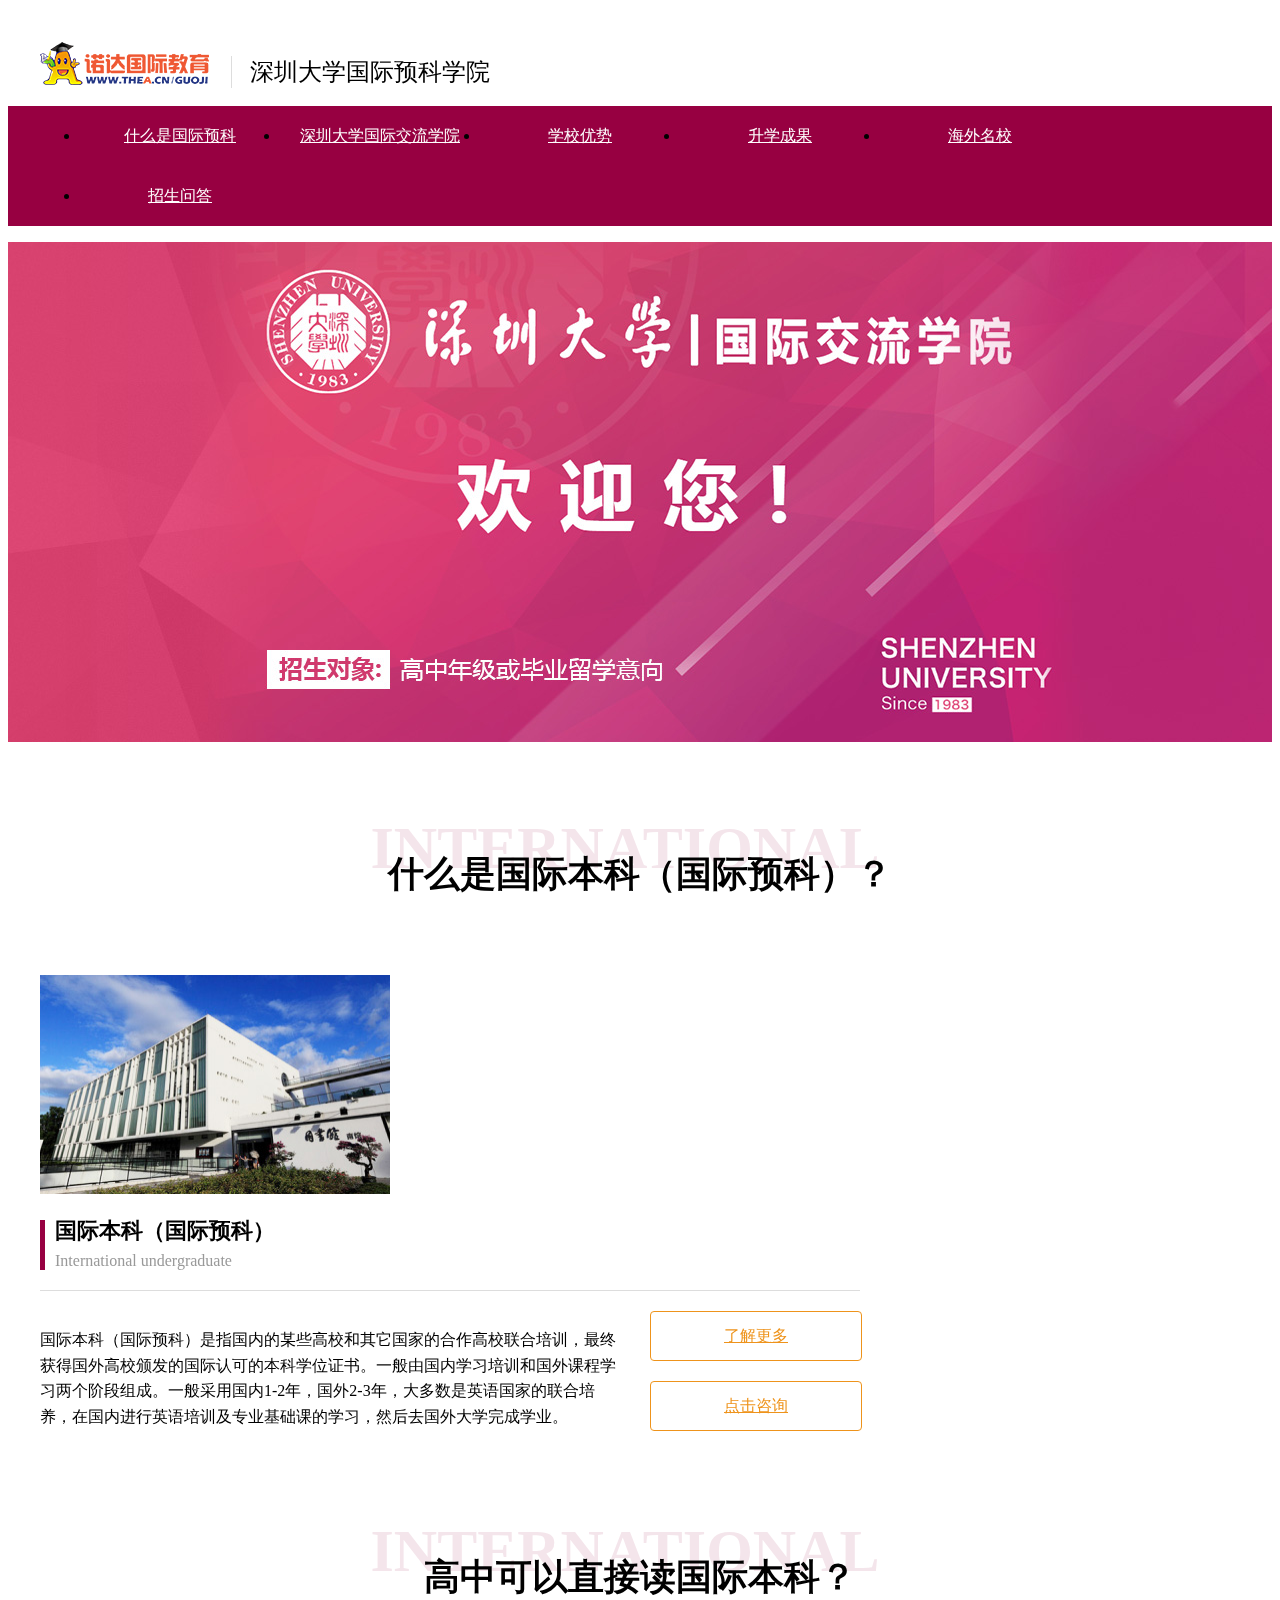
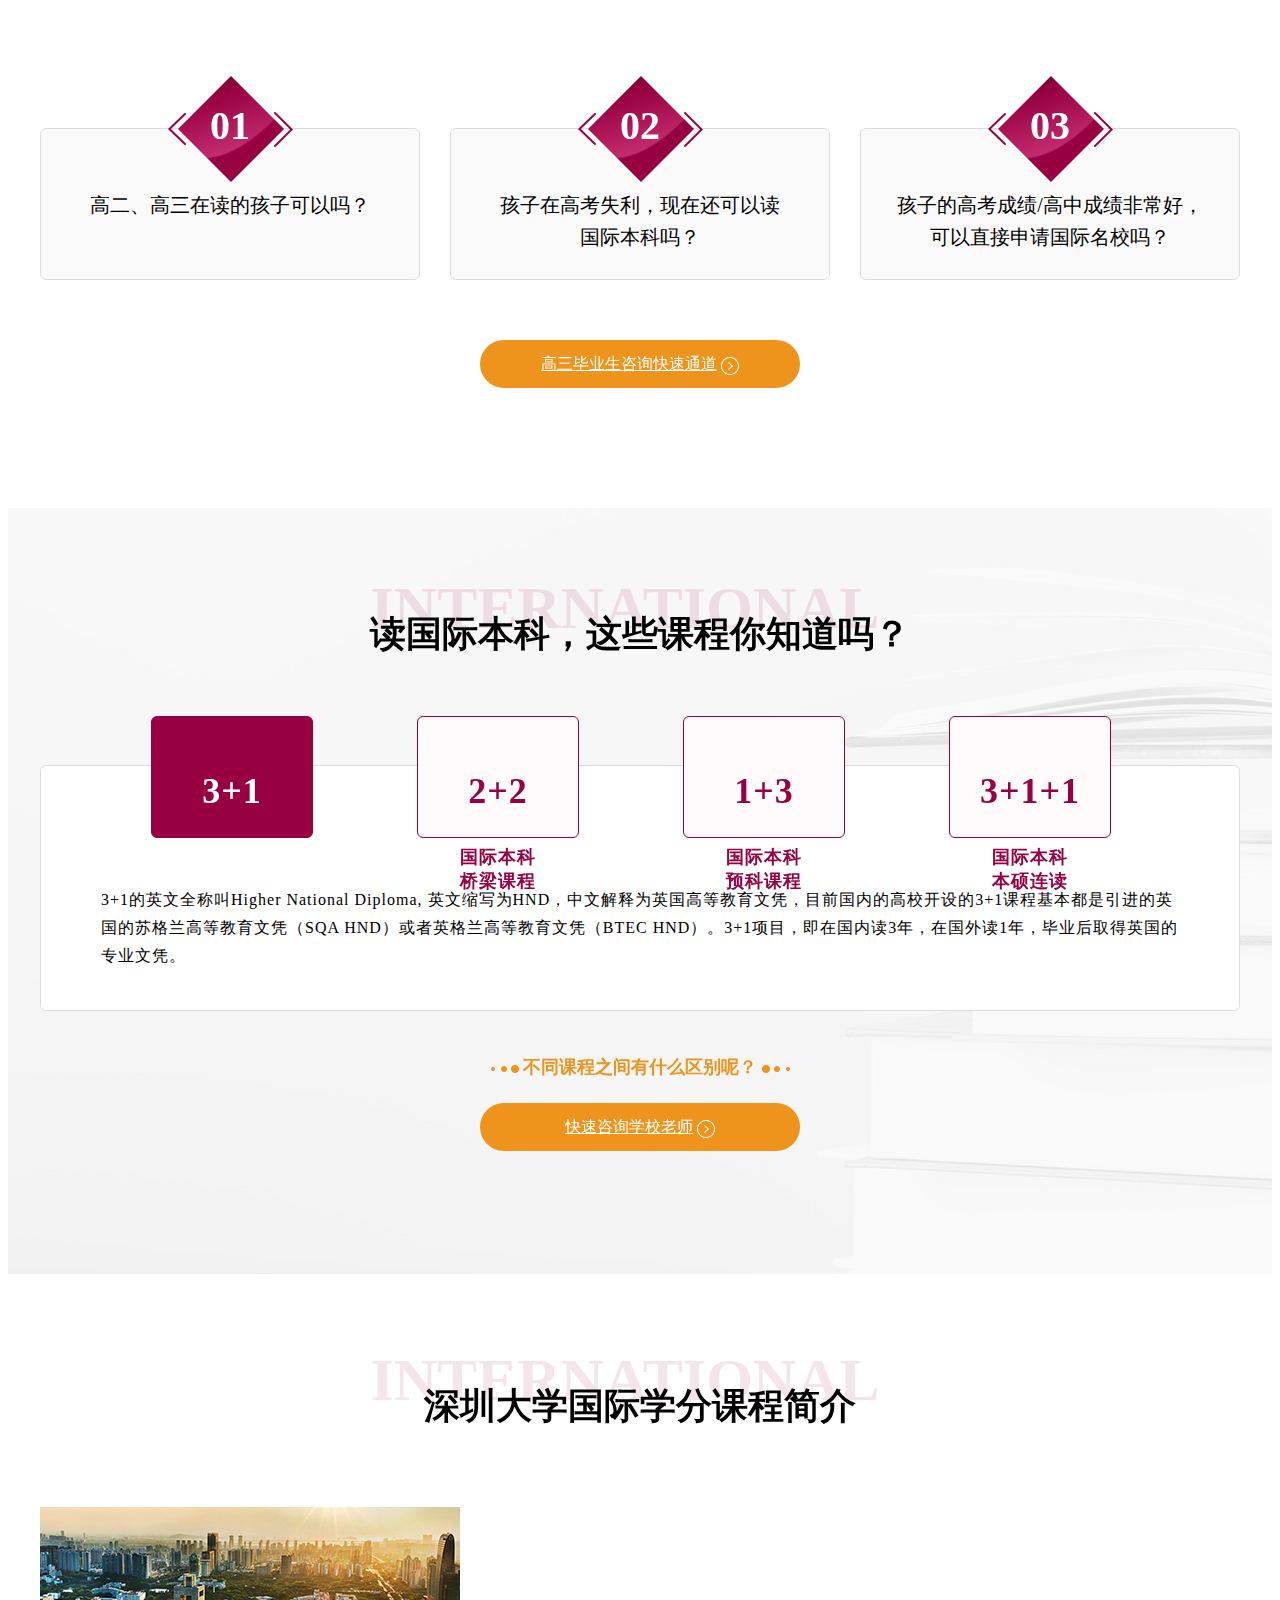
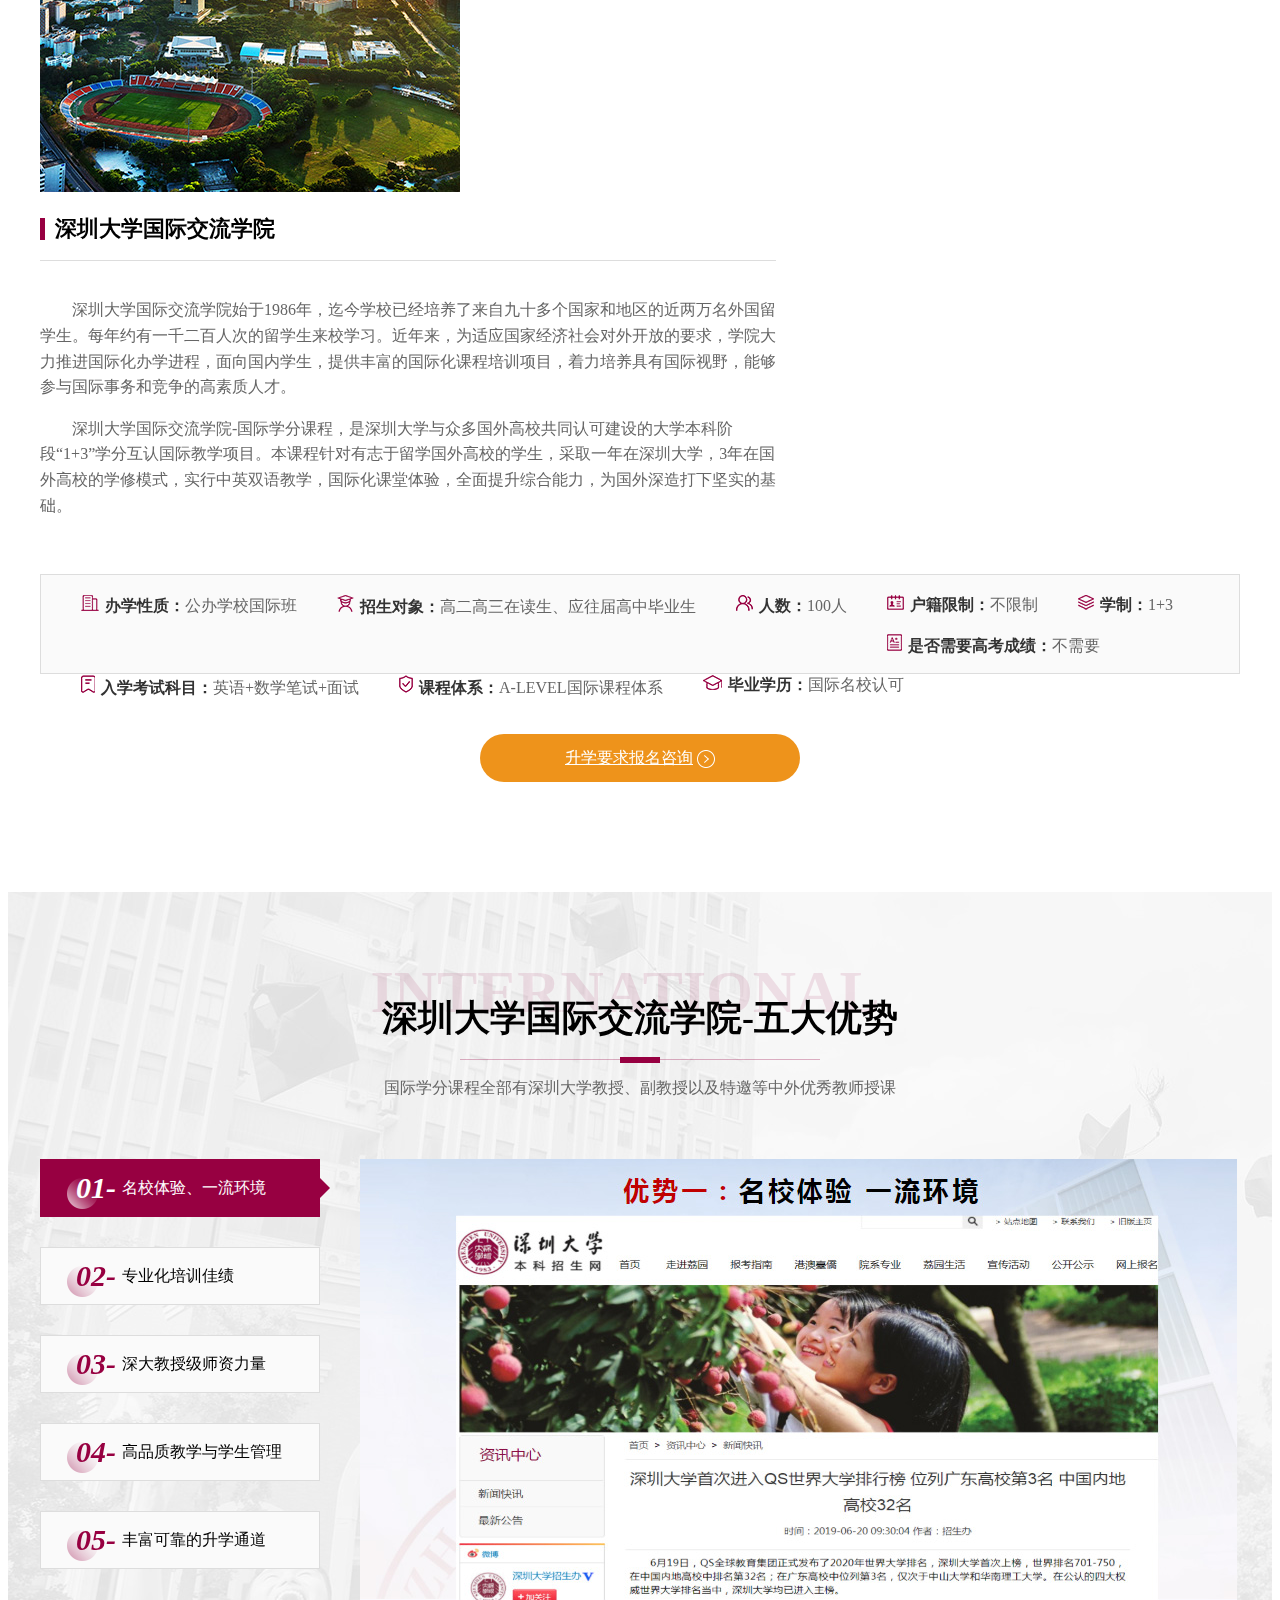
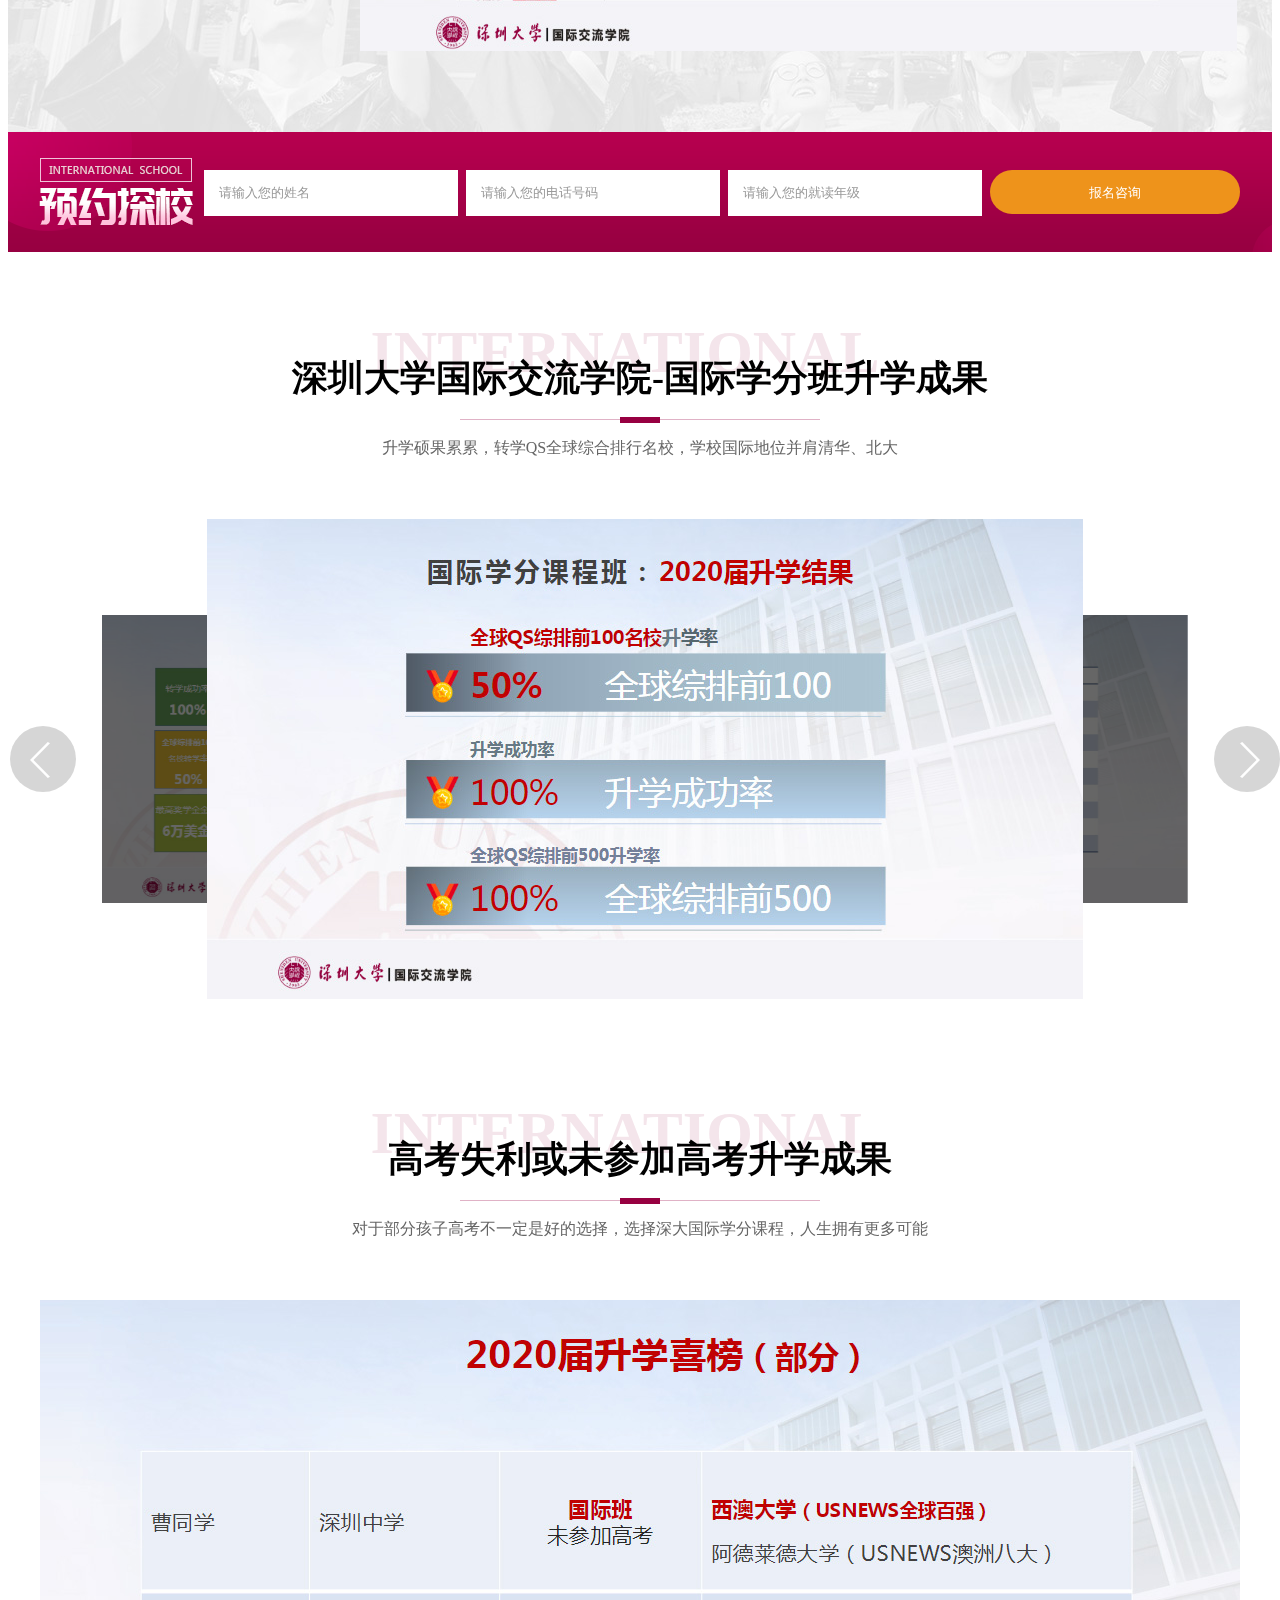
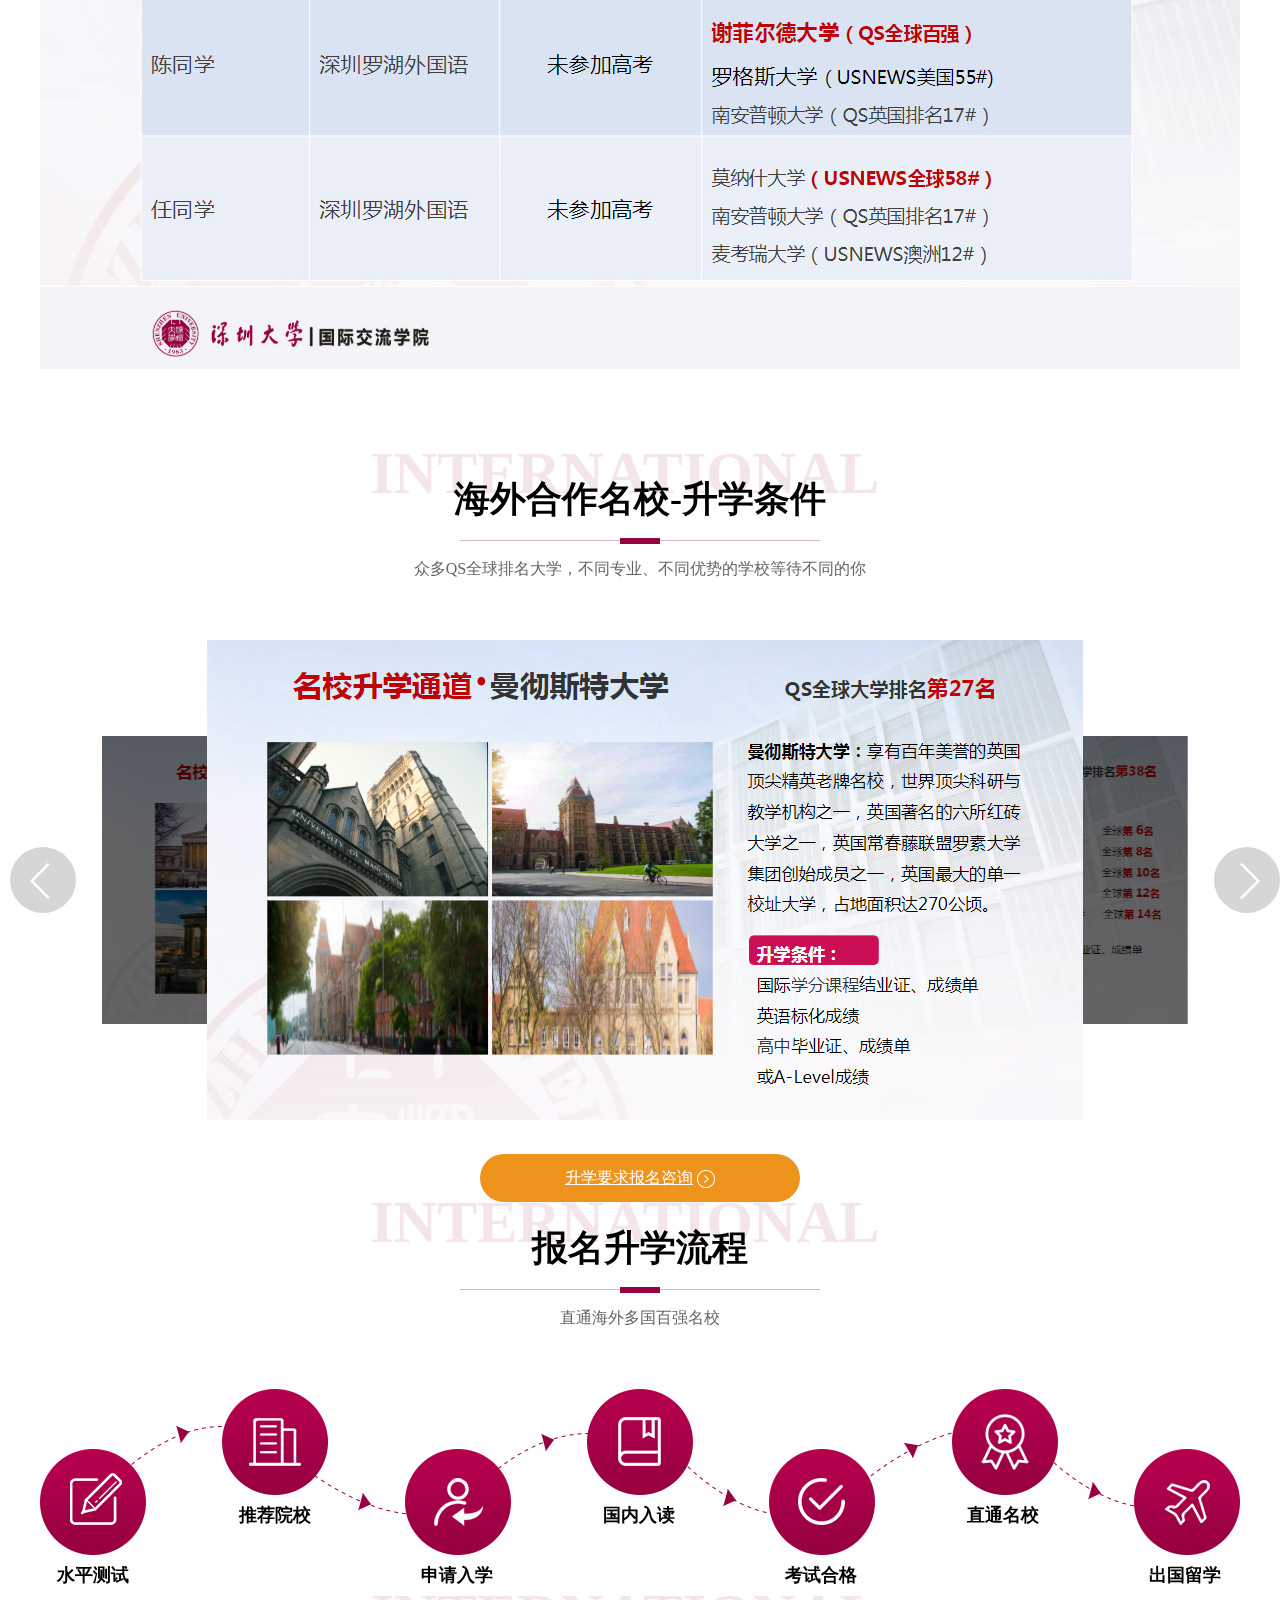
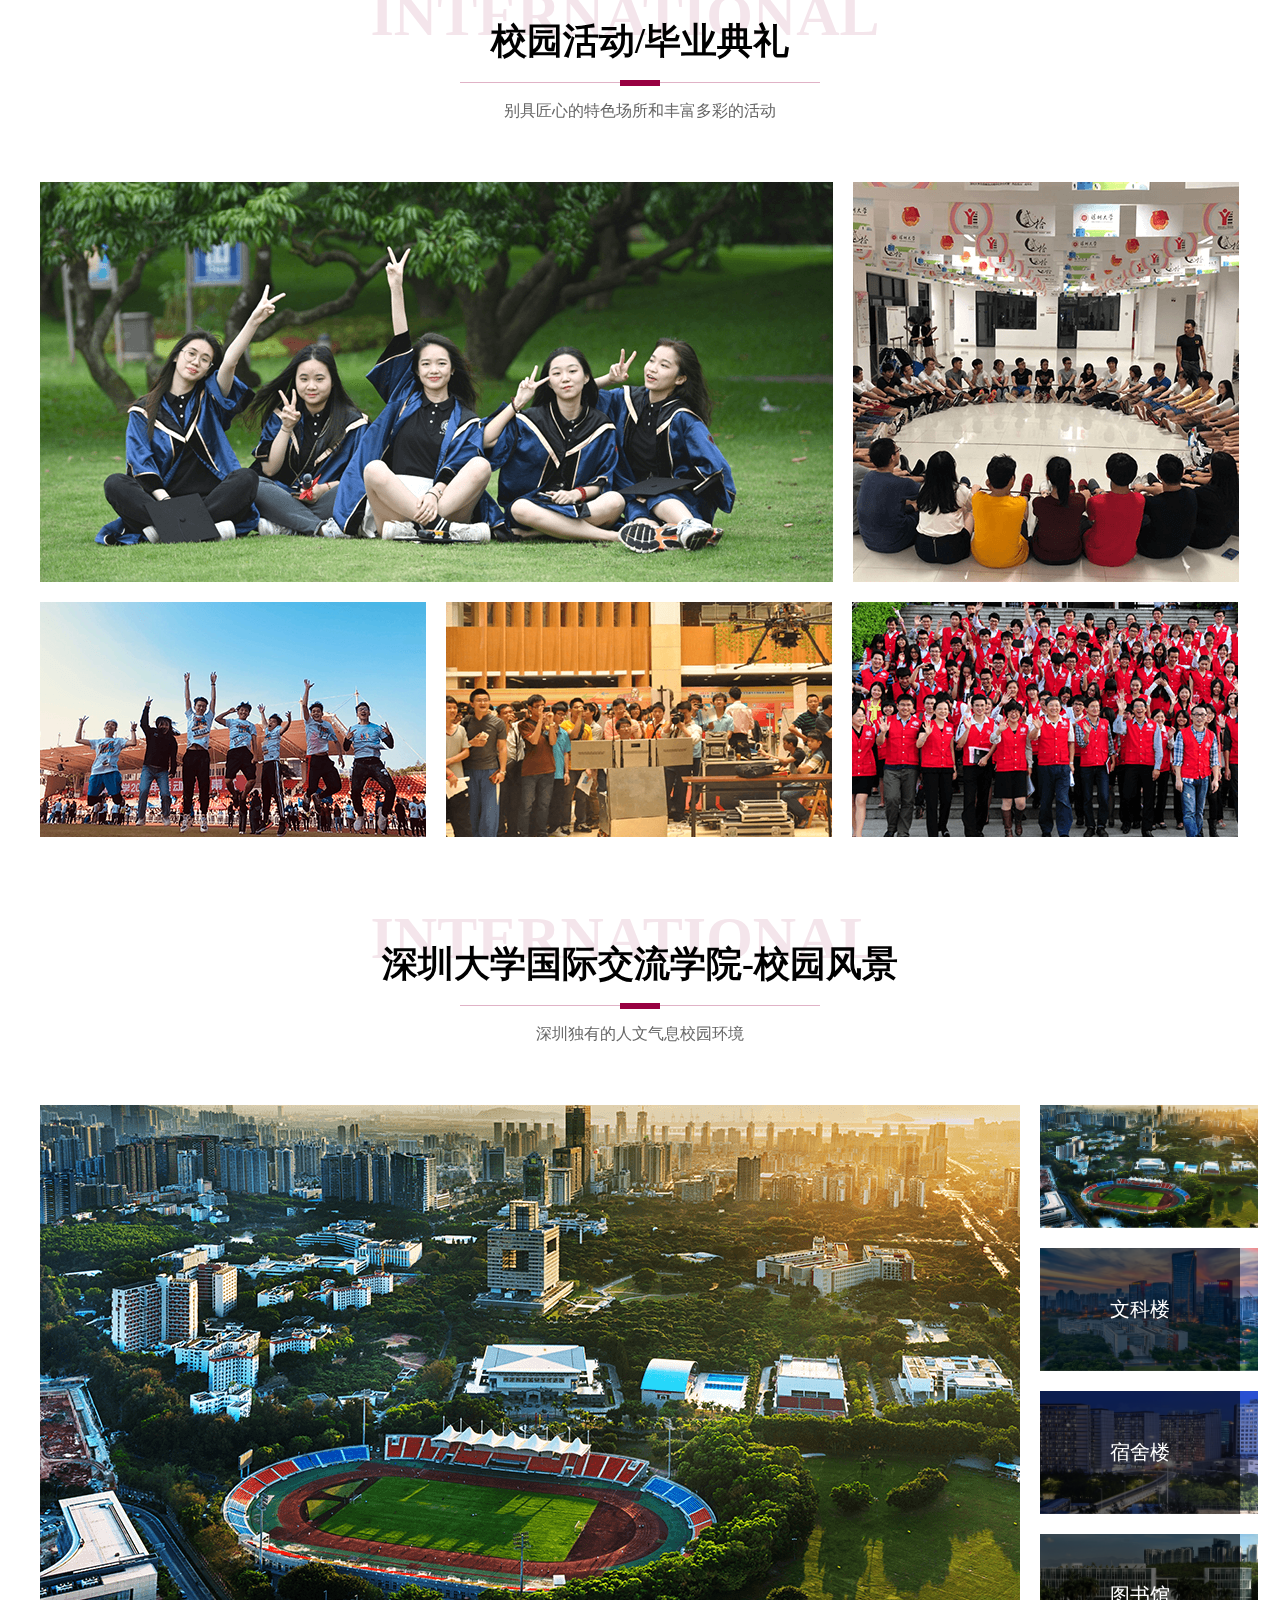
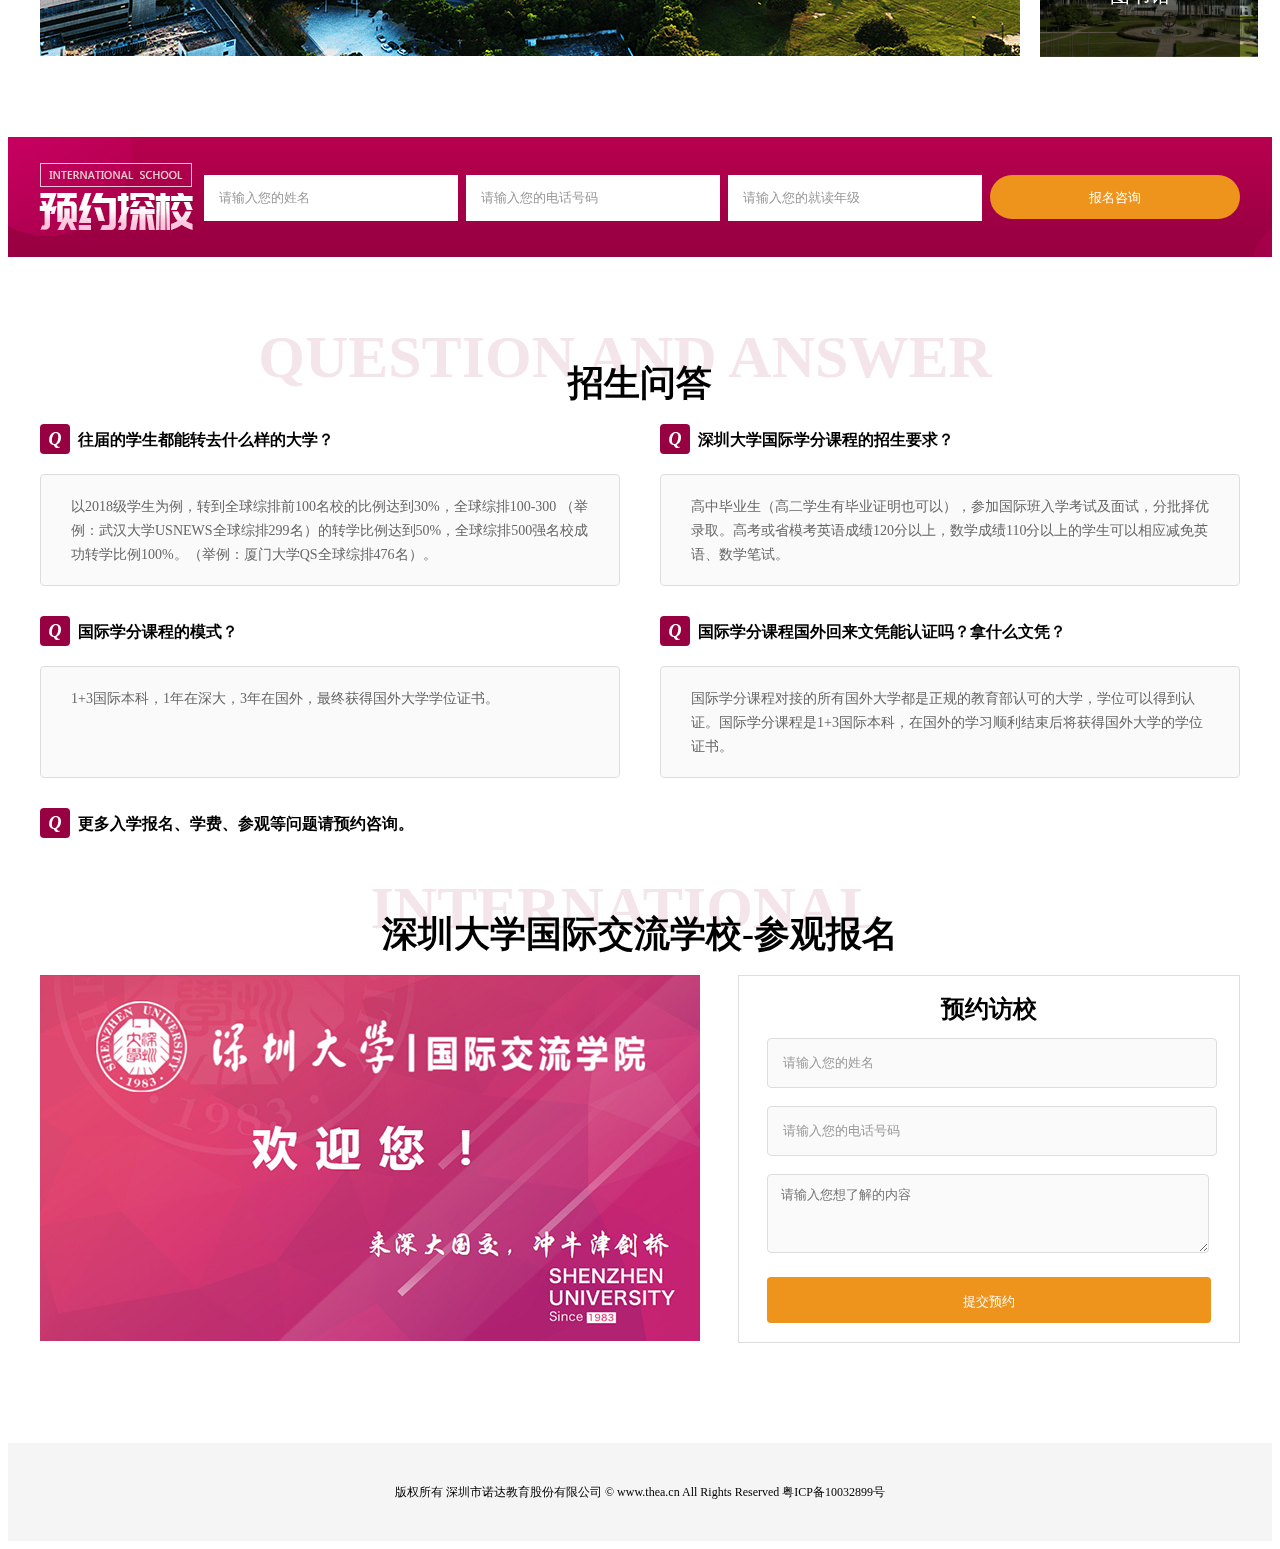
==== commit 31b8ea1e: "based finished" ====
--- a/index.html
+++ b/index.html
@@ -10,6 +10,11 @@
   <link rel="stylesheet" type="text/css" href="https://img.thea.cn/public/css/base.css">
   <link rel="stylesheet" href="css/index.css">
 
+  <!-- <link rel="stylesheet" href="http://www.jq22.com/demo/jq3Dlunbotu201812040037/css/jquery-yys-slider.css"> -->
+  <link rel="stylesheet" href="css/gallery-slider.css">
+
+  <script type="text/javascript" src="https://img.thea.cn/public/js/jquery-1.12.3.min.js"></script>
+
 </head>
 
 <body>
@@ -24,20 +29,19 @@
   <div class="nav">
     <div class="wrap">
       <ul>
-        <li><a href="">什么是国际预科</a></li>
-        <li><a href="">深圳大学国际交流学院</a></li>
-        <li><a href="">学校优势</a></li>
-        <li><a href="">升学成果</a></li>
-        <li><a href="">海外名校</a></li>
-        <li><a href="">招生问答</a></li>
+        <li><a href="#intro">什么是国际预科</a></li>
+        <li><a href="#courseInfo">深圳大学国际交流学院</a></li>
+        <li><a href="#strength">学校优势</a></li>
+        <li><a href="#up">升学成果</a></li>
+        <li><a href="#elite">海外名校</a></li>
+        <li><a href="#ask">招生问答</a></li>
       </ul>
     </div>
   </div>
   <div class="banner">
-    <a href="javascript:void(0)" onclick="ECHATCustomMiniChat()" 
-    style="background: url(images/banner.jpg) center;"></a>
-  </div>
-  <div class="intro wrap">
+    <a href="javascript:void(0)" onclick="ECHATCustomMiniChat()" style="background: url(images/banner.jpg) center;"></a>
+  </div>
+  <div class="intro wrap" id="intro">
     <div class="title">
       <div class="en">INTERNATIONAL</div>
       <div class="cn">什么是国际本科（国际预科）？</div>
@@ -70,8 +74,8 @@
     </div>
     <div class="e-cont">
       <div class="c-item"><i class="num">01</i>高二、高三在读的孩子可以吗？</div>
-      <div class="c-item"><i class="num">02</i>孩子在高考失利，现在还可以读<br/>国际本科吗？</div>
-      <div class="c-item"><i class="num">03</i>孩子的高考成绩/高中成绩非常好，<br/>可以直接申请国际名校吗？</div>
+      <div class="c-item"><i class="num">02</i>孩子在高考失利，现在还可以读<br />国际本科吗？</div>
+      <div class="c-item"><i class="num">03</i>孩子的高考成绩/高中成绩非常好，<br />可以直接申请国际名校吗？</div>
     </div>
     <div class="btn-wrap">
       <a href="">高三毕业生咨询快速通道<i></i></a>
@@ -85,13 +89,22 @@
       </div>
       <div class="c-cont">
         <div class="tab-head">
-          <div class="h-item on"><p>3+1</p>国际本科</div>
-          <div class="h-item"><p>2+2</p>国际本科<br/>桥梁课程</div>
-          <div class="h-item"><p>1+3</p>国际本科<br/>预科课程</div>
-          <div class="h-item"><p>3+1+1</p>国际本科<br/>本硕连读</div>
+          <div class="h-item on">
+            <p>3+1</p>国际本科
+          </div>
+          <div class="h-item">
+            <p>2+2</p>国际本科<br />桥梁课程
+          </div>
+          <div class="h-item">
+            <p>1+3</p>国际本科<br />预科课程
+          </div>
+          <div class="h-item">
+            <p>3+1+1</p>国际本科<br />本硕连读
+          </div>
         </div>
         <div class="c-item on">
-          3+1的英文全称叫Higher National Diploma, 英文缩写为HND，中文解释为英国高等教育文凭，目前国内的高校开设的3+1课程基本都是引进的英国的苏格兰高等教育文凭（SQA HND）或者英格兰高等教育文凭（BTEC HND）。3+1项目，即在国内读3年，在国外读1年，毕业后取得英国的专业文凭。
+          3+1的英文全称叫Higher National Diploma, 英文缩写为HND，中文解释为英国高等教育文凭，目前国内的高校开设的3+1课程基本都是引进的英国的苏格兰高等教育文凭（SQA
+          HND）或者英格兰高等教育文凭（BTEC HND）。3+1项目，即在国内读3年，在国外读1年，毕业后取得英国的专业文凭。
         </div>
         <div class="c-item">
           2+2留学是各高校通过校际交流合作开办的转学分课程，学生先在国内大学读两年，再转到海外院校读两年，再海外学习两年专业课并取得海外大学学士学位，回国后所获学位可由教育部留学服务中心进行认证。
@@ -113,7 +126,7 @@
       </div>
     </div>
   </div>
-  <div class="course-info wrap">
+  <div class="course-info wrap" id="courseInfo">
     <div class="title">
       <div class="en">INTERNATIONAL</div>
       <div class="cn">深圳大学国际学分课程简介</div>
@@ -151,7 +164,7 @@
       <a href="">升学要求报名咨询<i></i></a>
     </div>
   </div>
-  <div class="strength">
+  <div class="strength" id="strength">
     <div class="wrap">
       <div class="title">
         <div class="en">INTERNATIONAL</div>
@@ -160,7 +173,7 @@
       <div class="line"><span></span></div>
       <div class="subtitle">国际学分课程全部有深圳大学教授、副教授以及特邀等中外优秀教师授课</div>
       <div class="s-cont">
-        <div class="tab-head">
+        <div class="s-head">
           <div class="h-item on"><span>01-</span>名校体验、一流环境</div>
           <div class="h-item"><span>02-</span>专业化培训佳绩</div>
           <div class="h-item"><span>03-</span>深大教授级师资力量</div>
@@ -185,32 +198,86 @@
       </form>
     </div>
   </div>
+  <div class="result wrap" id="up">
+    <div class="title">
+      <div class="en">INTERNATIONAL</div>
+      <div class="cn">深圳大学国际交流学院-国际学分班升学成果</div>
+    </div>
+    <div class="line"><span></span></div>
+    <div class="subtitle">升学硕果累累，转学QS全球综合排行名校，学校国际地位并肩清华、北大</div>
+    <div class="gallery_container" id="careers">
+      <div class="gallery_wrap">
+        <div class="gallery_item gallery_left">
+          <img src="images/sx_3.jpg">
+        </div>
+        <div class="gallery_item front_side">
+          <img src="images/sx_1.jpg">
+        </div>
+        <div class="gallery_item gallery_right">
+          <img src="images/sx_2.jpg">
+        </div>
+        <div class="gallery_item gallery_out">
+          <img src="images/sx_4.jpg">
+        </div>
+      </div>
+      <!-- 左右箭头 -->
+      <a class="prev" href="javascript:;"></a>
+      <a class="next" href="javascript:;"></a>
+    </div>
+    <script src="js/gallery-slider.js"></script>
+    <script>
+      $(function () {
+        $('#careers').gallery_slider({ imgNum: 4 });
+      })
+    </script>
+  </div>
   <div class="result">
     <div class="title">
       <div class="en">INTERNATIONAL</div>
-      <div class="cn">深圳大学国际交流学院-国际学分班升学成果</div>
-    </div>
-    <div class="line"><span></span></div>
-    <div class="subtitle">升学硕果累累，转学QS全球综合排行名校，学校国际地位并肩清华、北大</div>
-    <img src="images/sx_1.jpg" alt="">
-  </div>
-  <div class="result">
-    <div class="title">
-      <div class="en">INTERNATIONAL</div>
       <div class="cn">高考失利或未参加高考升学成果</div>
     </div>
     <div class="line"><span></span></div>
     <div class="subtitle">对于部分孩子高考不一定是好的选择，选择深大国际学分课程，人生拥有更多可能</div>
-    <img src="images/sx_4.jpg" alt="">
-  </div>
-  <div class="result">
+    <div class="result-select">
+      <img src="images/sx_4.jpg" alt="">
+    </div>
+  </div>
+  <div class="result wrap" id="elite">
     <div class="title">
       <div class="en">INTERNATIONAL</div>
       <div class="cn">海外合作名校-升学条件</div>
     </div>
     <div class="line"><span></span></div>
     <div class="subtitle">众多QS全球排名大学，不同专业、不同优势的学校等待不同的你</div>
-    <img src="images/a_1.jpg" alt="">
+    <div class="gallery_container" id="university">
+      <div class="gallery_wrap">
+        <div class="gallery_item gallery_left">
+          <img src="images/a_1.jpg">
+        </div>
+        <div class="gallery_item front_side">
+          <img src="images/a_2.jpg">
+        </div>
+        <div class="gallery_item gallery_right">
+          <img src="images/a_3.jpg">
+        </div>
+        <div class="gallery_item gallery_out">
+          <img src="images/a_4.jpg">
+        </div>
+        <div class="gallery_item gallery_out">
+          <img src="images/a_5.jpg">
+        </div><div class="gallery_item gallery_out">
+          <img src="images/a_6.jpg">
+        </div>
+      </div>
+      <!-- 左右箭头 -->
+      <a class="prev" href="javascript:;"></a>
+      <a class="next" href="javascript:;"></a>
+    </div>
+    <script>
+      $(function () {
+        $('#university').gallery_slider({ imgNum: 6 });
+      })
+    </script>
     <div class="btn-wrap">
       <a href="">升学要求报名咨询<i></i></a>
     </div>
@@ -277,7 +344,7 @@
       </form>
     </div>
   </div>
-  <div class="ask wrap">
+  <div class="ask wrap" id="ask">
     <div class="title">
       <div class="en">QUESTION AND ANSWER</div>
       <div class="cn">招生问答</div>
@@ -285,7 +352,8 @@
     <div class="ask-cont">
       <div class="c-item">
         <div class="i-q"><em>Q</em>往届的学生都能转去什么样的大学？</div>
-        <div class="i-an">以2018级学生为例，转到全球综排前100名校的比例达到30%，全球综排100-300 （举例：武汉大学USNEWS全球综排299名）的转学比例达到50%，全球综排500强名校成功转学比例100%。（举例：厦门大学QS全球综排476名）。</div>
+        <div class="i-an">以2018级学生为例，转到全球综排前100名校的比例达到30%，全球综排100-300
+          （举例：武汉大学USNEWS全球综排299名）的转学比例达到50%，全球综排500强名校成功转学比例100%。（举例：厦门大学QS全球综排476名）。</div>
       </div>
       <div class="c-item">
         <div class="i-q"><em>Q</em>深圳大学国际学分课程的招生要求？</div>
@@ -325,8 +393,10 @@
     </div>
   </div>
   <div class="footer">
-    <p>版权所有  深圳市诺达教育股份有限公司 © www.thea.cn All Rights Reserved  粤ICP备10032899号</p>
-  </div>
+    <p>版权所有 深圳市诺达教育股份有限公司 © www.thea.cn All Rights Reserved 粤ICP备10032899号</p>
+  </div>
+
+  <script src="js/index.js"></script>
 </body>
 
 </html>--- a/css/index.css
+++ b/css/index.css
@@ -16,7 +16,7 @@
 
 .h1, .sublogo, .btn-wrap a, .btn-wrap a i, .courses .c-cont .tab-head .h-item, .ask .ask-cont .c-item .i-q em { display: inline-block; *zoom: 1; *display: inline; }
 
-body { font-size: 16px; }
+body { font-size: 16px; background-color: #fff !important; }
 
 .wrap { width: 1200px; margin: 0 auto; }
 
@@ -90,12 +90,12 @@
 .subtitle { margin-bottom: 60px; color: #666666; text-align: center; }
 
 .strength { padding: 80px 0; height: 680px; background: url(../images/bg_5.jpg) no-repeat; }
-.strength .tab-head { float: left; width: 280px; margin-right: 40px; }
-.strength .tab-head .h-item { padding-left: 35px; height: 56px; line-height: 56px; margin-bottom: 30px; background: url(../images/c-nor.png) no-repeat 26px 18px #fafafa; border: solid 1px #dddddd; background-color: #fafafa; cursor: pointer; }
-.strength .tab-head .h-item span { margin-right: 6px; font-size: 30px; font-weight: bold; font-style: italic; color: #970041; vertical-align: bottom; }
-.strength .tab-head .h-item.on { background: url(../images/c-sel.png) no-repeat 26px 18px #970041; border: solid 1px #970041; color: #fff; position: relative; }
-.strength .tab-head .h-item.on::after { position: absolute; right: -22px; top: 0; bottom: 0; margin: auto; content: ""; width: 0; height: 0; border-width: 11px; border-style: solid; border-color: transparent transparent transparent #970041; }
-.strength .tab-head .h-item.on span { color: #fff; }
+.strength .s-head { float: left; width: 280px; margin-right: 40px; }
+.strength .s-head .h-item { padding-left: 35px; height: 56px; line-height: 56px; margin-bottom: 30px; background: url(../images/c-nor.png) no-repeat 26px 18px #fafafa; border: solid 1px #dddddd; background-color: #fafafa; cursor: pointer; }
+.strength .s-head .h-item span { margin-right: 6px; font-size: 30px; font-weight: bold; font-style: italic; color: #970041; vertical-align: bottom; }
+.strength .s-head .h-item.on { background: url(../images/c-sel.png) no-repeat 26px 18px #970041; border: solid 1px #970041; color: #fff; position: relative; }
+.strength .s-head .h-item.on::after { position: absolute; right: -22px; top: 0; bottom: 0; margin: auto; content: ""; width: 0; height: 0; border-width: 11px; border-style: solid; border-color: transparent transparent transparent #970041; }
+.strength .s-head .h-item.on span { color: #fff; }
 .strength .c-item { display: none; float: left; width: 877px; height: 492px; }
 .strength .c-item.on { display: block; }
 
@@ -104,6 +104,10 @@
 .apply .sign-in input { width: 250px; height: 44px; line-height: 44px; margin-left: 4px; text-indent: 1em; background-color: #ffffff; }
 .apply .sign-in input[type="submit"] { text-indent: 0; background-color: #ee931b; border-radius: 22px; color: #fff; }
 
+.result { padding-top: 80px; }
+.result .result-select { text-align: center; }
+.result .gallery_container { margin-bottom: 34px; }
+
 .process .p-cont { margin-right: -74px; background: url(../images/p.png) no-repeat; }
 .process .p-cont .c-item { float: left; width: 106px; padding-top: 166px; height: 40px; line-height: 40px; margin-right: 76px; font-size: 18px; font-weight: bold; text-align: center; }
 .process .p-cont .c-item:nth-child(even) { padding-top: 106px; }
@@ -111,6 +115,7 @@
 .graduate .g-cont { margin-right: -20px; }
 .graduate .g-cont img { float: left; margin: 0 20px 20px 0; }
 
+.campus { padding: 60px 0; }
 .campus .c-item { display: none; float: left; width: 980; height: 552px; margin-right: 20px; }
 .campus .c-item.on { display: block; }
 .campus .tab-head { float: left; width: 200px; }
@@ -119,6 +124,7 @@
 .campus .tab-head .h-item span { position: absolute; top: 0; bottom: 0; left: 0; right: 0; margin: auto; z-index: 110; line-height: 123px; background: url(../images/mask.png); font-size: 20px; color: #fff; text-align: center; }
 .campus .tab-head .h-item.on span { display: none; }
 
+.ask { padding-top: 80px; }
 .ask .ask-cont { margin-right: -40px; }
 .ask .ask-cont .c-item { float: left; width: 580px; margin: 0 40px 30px 0; }
 .ask .ask-cont .c-item .i-q { margin-bottom: 20px; font-weight: bold; }
--- a/css/gallery-slider.css
+++ b/css/gallery-slider.css
@@ -0,0 +1,24 @@
+.gallery_container { position: relative; width: 1210px; height: 480px; transition: all 1s 0.1s; }
+.gallery_container .gallery_wrap { position: absolute; left: 50%; top: 50%; margin-left: -438px; margin-top: -240px; width: 876px; height: 480px; }
+.gallery_container .gallery_wrap .front_side { z-index: 5; transform: rotateY(0) translateX(0) translateZ(0); }
+
+.gallery_item { position: absolute; width: 100%; height: 100%; transition: all 0.5s ease; }
+.gallery_item img { width: 100%; height: 100%; }
+
+.gallery_right { z-index: 3; transform: rotateY(0) translateX(280px) translateZ(200px) scale(0.6); }
+.gallery_right::before { position: absolute; z-index: 2; content: ""; width: 100%; height: 100%; background: url(../images/mask.png); }
+
+.gallery_left { z-index: 3; transform: rotateY(0) translateX(-280px) translateZ(200px) scale(0.6); }
+.gallery_left::before { position: absolute; z-index: 2; content: ""; width: 100%; height: 100%; background: url(../images/mask.png); }
+
+.gallery_out { transform: rotateY(0) translateX(0) translateZ(0) scale(0.6); z-index: -1; opacity: 0 !important; }
+
+.prev, .next { position: absolute; top: 0; bottom: 0; margin: auto; width: 66px; height: 66px; z-index: 99; border-radius: 50%; }
+
+.prev { left: -30px; background: url(../images/prev.png) rgba(51, 51, 51, 0.2); }
+.prev:hover { background: url(../images/prev.png) #970041; }
+
+.next { right: -30px; background: url(../images/next.png) rgba(51, 51, 51, 0.2); }
+.next:hover { background: url(../images/next.png) #970041; }
+
+/*# sourceMappingURL=gallery-slider.css.map */
